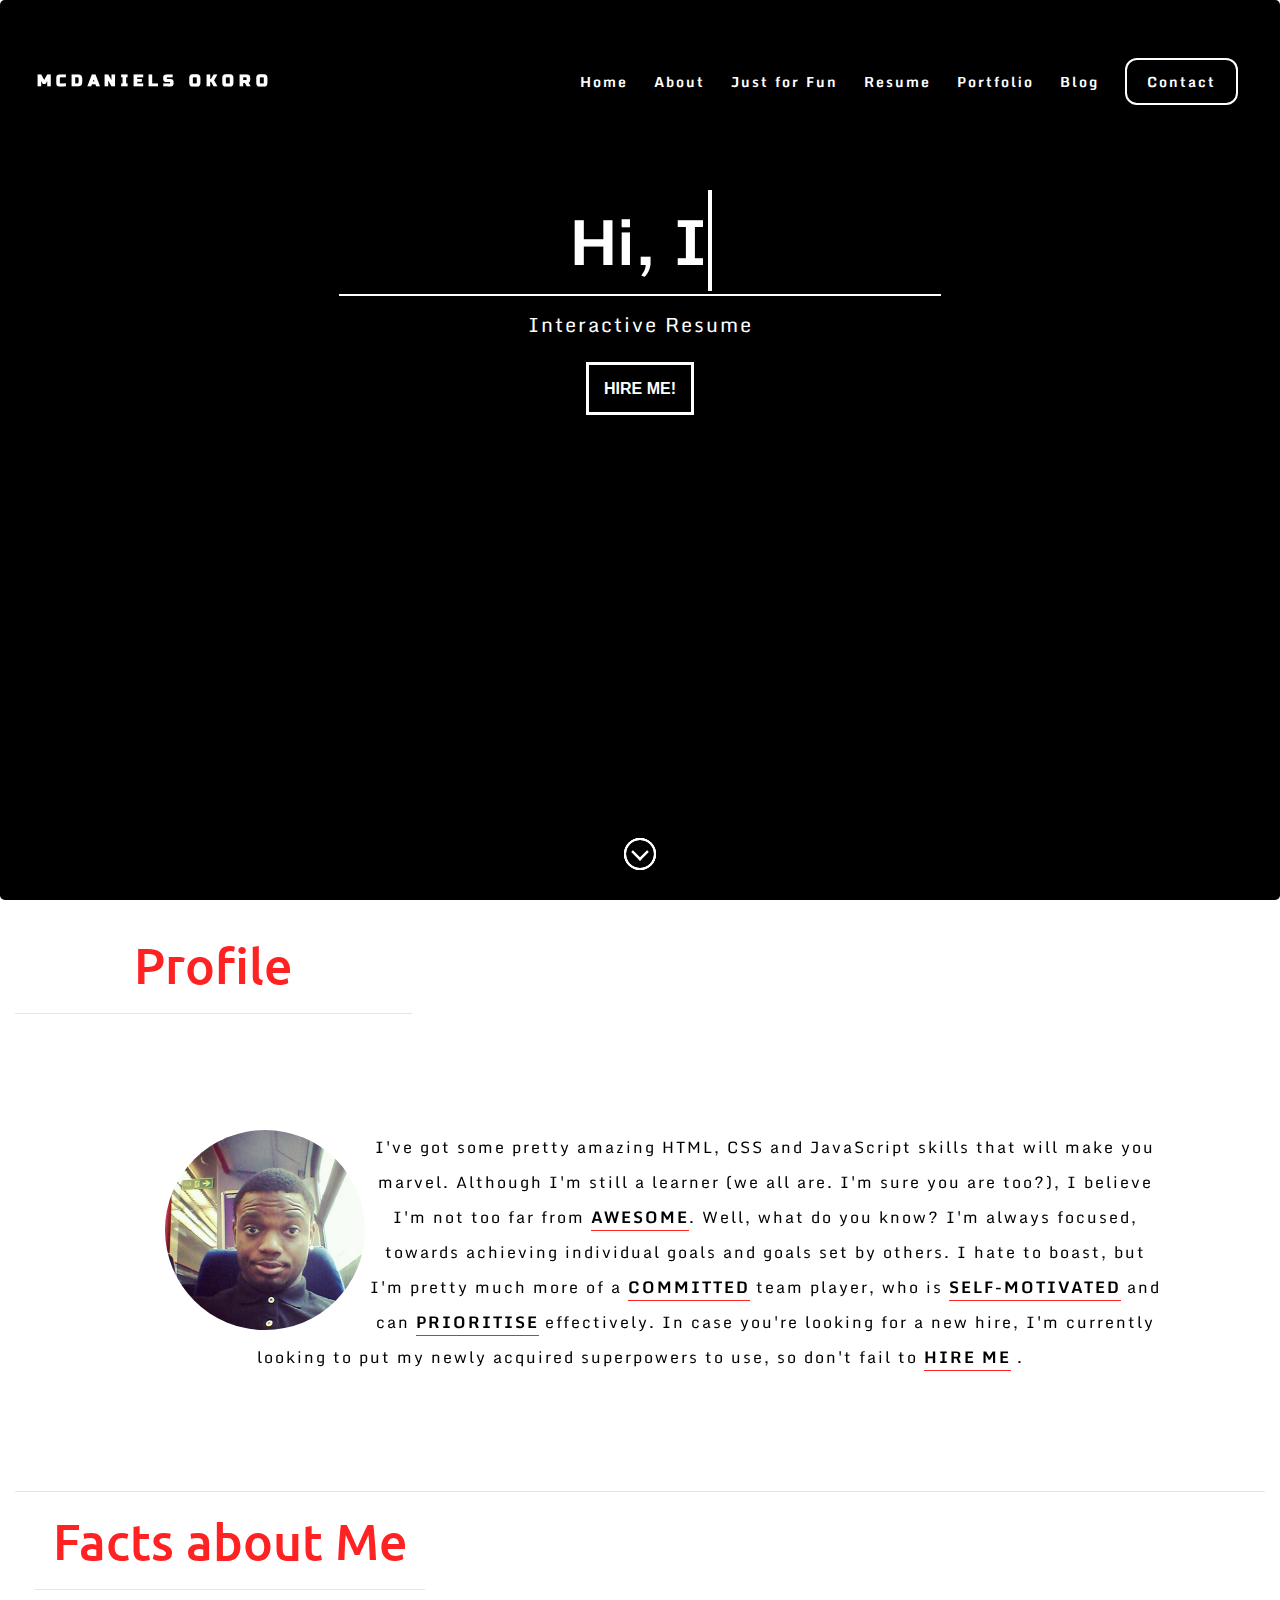
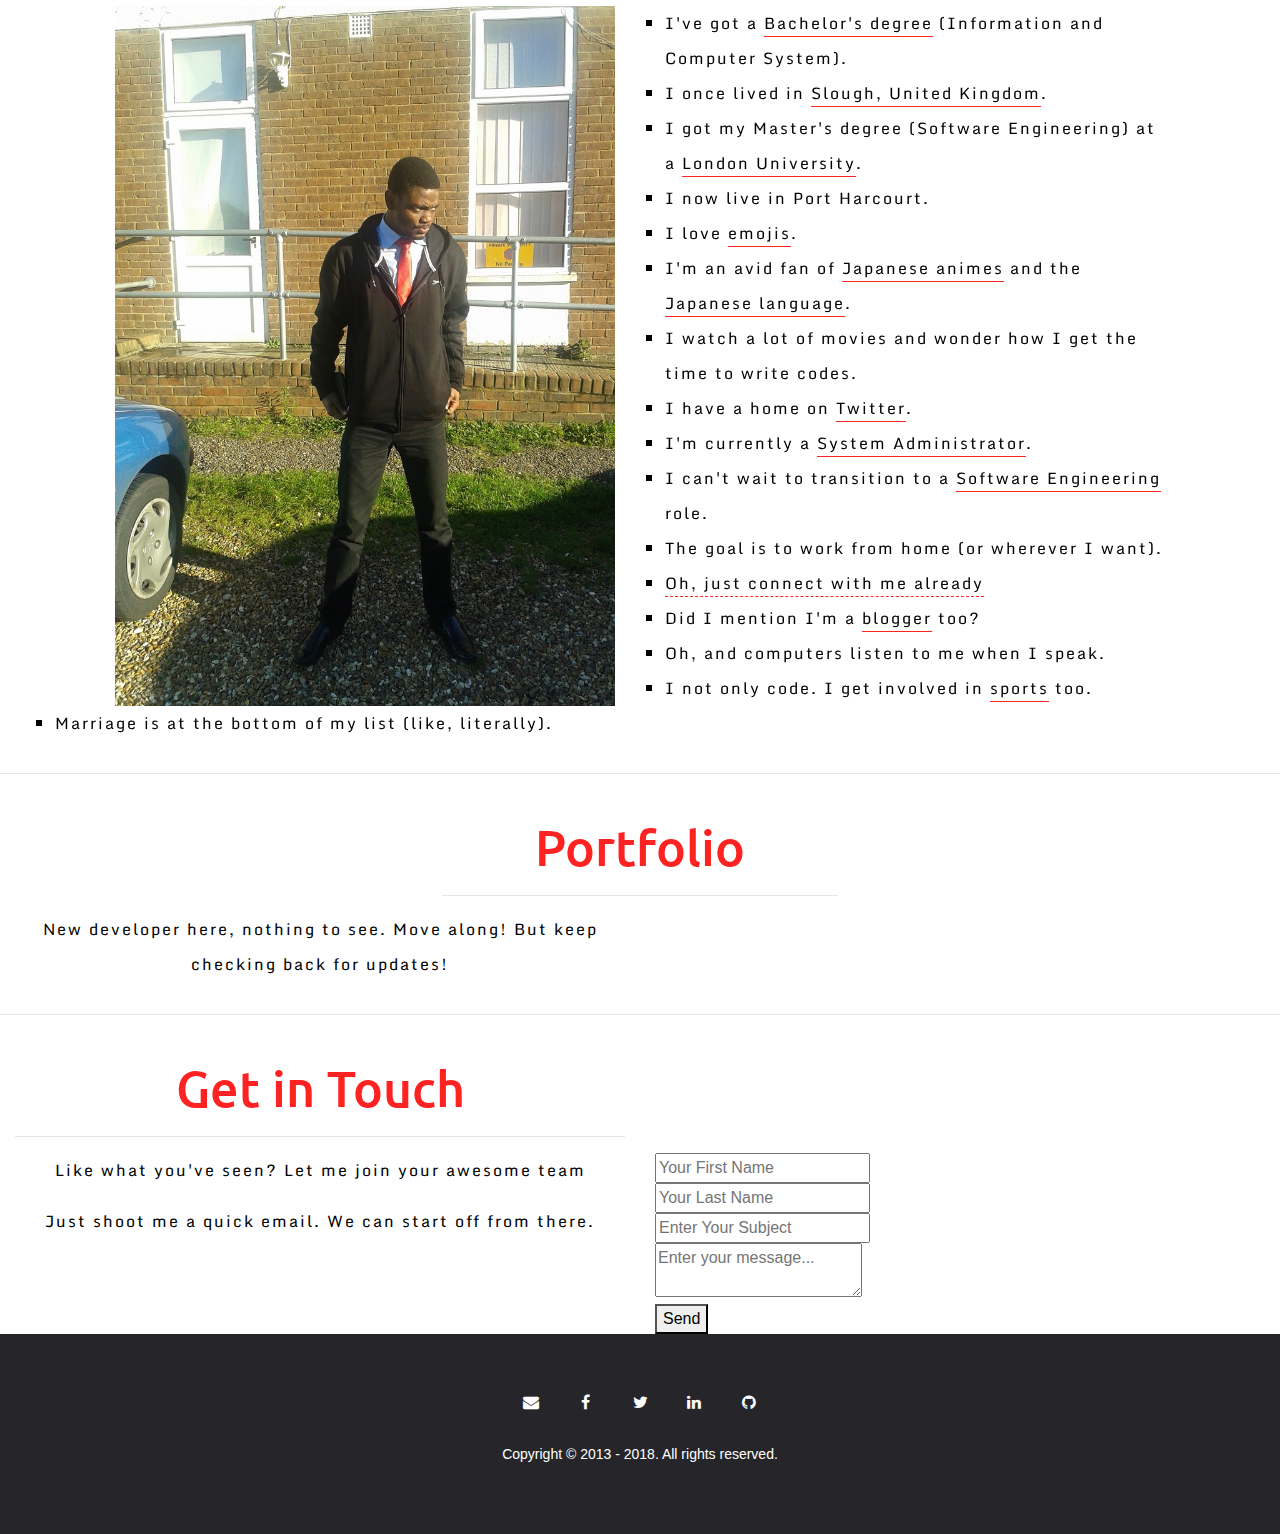
==== index.html @ 25684c41 "Replaced jumbotron images" ====
<!DOCTYPE html>
<html>
<head>
    <meta name="viewport" content="width=device-width, initial-scale=1">
    <title>McDaniels Okoro - Aspiring Fullstack Web Developer</title>
    <link rel ="stylesheet" type="text/css" href="./css/stylesheet.css">
    <link rel="stylesheet" type="text/css" href="./bootstrap/css/bootstrap.css">
    <link rel="stylesheet" type="text/css" href="http://fonts.googleapis.com/css?family=Tangerine">
    <link href="http://fonts.googleapis.com/css?family=Open+Sans:300,600,700" rel="stylesheet" type="text/css">
    <link href="https://fonts.googleapis.com/css?family=Russo+One" rel="stylesheet">
    <link rel="stylesheet" href="https://cdnjs.cloudflare.com/ajax/libs/font-awesome/4.7.0/css/font-awesome.min.css">
    <link href="https://fonts.googleapis.com/css?family=Indie+Flower" rel="stylesheet">
    <!--<link rel=”stylesheet” id=”font-awesome-css” href=”//netdna.bootstrapcdn.com/font-awesome/4.0.3/css/font-awesome.css” type=”text/css”
        media=”screen”>-->
    <link href="https://fonts.googleapis.com/css?family=Monda" rel="stylesheet">
    <link href="https://fonts.googleapis.com/css?family=Ubuntu" rel="stylesheet">
    <script src="./js/app.js"></script>
    <script src="https://ajax.googleapis.com/ajax/libs/jquery/3.2.1/jquery.min.js"></script>
    <link rel="stylesheet" href="http://anijs.github.io/lib/anicollection/anicollection.css">

    <!-- Displays a random image on the jumbotron upon every reload of the page -->
    <script type="text/javascript">
        $(document).ready(function () {
            var images = ['01.jpeg', '02.jpeg', '03.jpeg', '04.jpg', '05.jpg', '06.jpeg', '07.jpeg', '08.jpeg', '09.jpeg', '10.jpeg', '11.jpeg', '12.jpeg', '13.jpeg', '14.jpeg'];

            $('.jumbotron').css({ 'background-image': 'url(images/jumbotron/' + images[Math.floor(Math.random() * images.length)] + ')' });
        });
    </script>

    <script type="text/javascript">
     $(function() { $('.scroll-down').click (function() { $('html, body').animate({scrollTop: $('div.ok').offset().top },
    'slow'); return false; }); });
    </script>

    <script type="text/javascript">
        $(document).ready(function(){
            $(window).scroll(function(){
                if($(this).scrollTop() > 100){
                    $('#scroll').fadeIn();
                }else{
                    $('#scroll').fadeOut();
                }
            });
            $('#scroll').click(function(){
                $("html, body").animate({ scrollTop: 0 }, 600);
                return false;
            });
        });
    </script>    

</head>

<body>
    <div id="main">
        <a name="home"></a>
        <div class="jumbotron">
            <span onclick="openNav()" style="color: #fff; font-size: 36px; cursor: pointer;" class="trigram float-right">&#9776;</span>
            <!--<a href="#"><img src="./images/logo.png" class="logo"></a>-->
            <a href="#" class="span-border" style="text-transform:uppercase; letter-spacing:5px;">McDaniels Okoro</a>
            <ul class="top-nav-bar float-right ul-style">
                <li class="li-style">
                    <a href="#home">Home</a>
                </li>
                <li class="li-style">
                    <a href="#profile">About</a>
                </li>
                <li class="li-style">
                    <a href="#fun">Just for Fun</a>
                </li>
                <li class="li-style">
                    <a href="#resume">Resume</a>
                </li>
                <li class="li-style">
                    <a href="#portfolio">Portfolio</a>
                </li>
                <li class="li-style">
                    <a href="http://mcdanielsokoro.wordpress.com">Blog</a>
                </li>
                <li class="li-style">
                    <a id="contact-border" href="#contactme">Contact</a>
                </li>
            </ul>
       
            <h1 class="jumbo-header">
                <p class="typewrite" data-period="2000" data-type='[ "Hi, I&#39;m McDaniels!", "I&#39;m a Codeaholic.", 
                "A Frontend Dev.", "Aspiring Fullstack Dev.", "Passionate about Tech.", "A keen Andelan.", "When I&#39;m not Developing", 
                "I think about Developing." ]'>
                <span class="wrap"></span>
                </p>
            </h1>
            <hr class="header-rule">
            <p class="p-class" style="letter-spacing: 2px; font-size: 20px">Interactive Resume</p><br />
            <center><a href="#contact" class="explore-button">HIRE ME!</a></center>

            <div>
                <a class="scroll-down" href="#profile" address="true">
            </div>
        </div>
        <a href="javascript:void(0);" id="scroll" title="Scroll to Top" style="display: none;">Top
            <span></span>
        </a>
        <!--<a href="#" class="back-to-top" style="display: inline;">
        
            <i class="fa fa-arrow-circle-up"></i>
        
        </a>-->

        <div id="mySidenav" class="sidenav">
            <a href="javascript:void(0)" class="closebtn" onclick="closeNav()">&times;</a>
            <a href="#home">Home</a>
            <a href="#profile">About</a>
            <a href="#fun">Just for Fun</a>
            <a href="#resume">Resume</a>
            <a href="#blog">Blog</a>
            <a href="#contactme">Contact</a>
        </div>

    <!--<section class="ok">-->
    <div class="container-fluid ok" data-anijs="if: scroll, on: window, do: swing animated, before: scrollReveal">
        <div class="row">
            <div class="col">
                <a name="profile">
                    <h1 class="general-h">Profile</h1>
                </a>
                <hr class="profile-rule" />
            </div>
            <div class="col">

            </div>
            <div class="col">

            </div>
        </div>
        <div class="row">
            <div class="col">
                <p class="body-class" style="padding:100px">
                    <img class="image-circle" src="./images/mcdaniels.jpeg" alt="Personal Photo">I've got some pretty amazing HTML, CSS and JavaScript skills that will make you marvel. Although I'm still a learner
                    (we all are. I'm sure you are too?), I believe I'm not too far from
                    <span class="key-word blogger" title="I'm definitely not bluffing">awesome</span>. Well, what do you know? I'm always focused, towards achieving individual goals and goals set by others.
                    I hate to boast, but I'm pretty much more of a
                    <span class="key-word blogger" title="I scare myself sometimes">committed</span> team player, who is
                    <span class="key-word blogger" title="I was born that way">self-motivated</span> and can
                    <span class="key-word blogger" title="No time for BS">prioritise</span> effectively. In case you're looking for a new hire, I'm currently looking to put my newly acquired
                    superpowers to use, so don't fail to
                    <a href="#contactme" title="Be real quick, cos I won't be on the market for too long ;)">
                        <span class="key-word blogger">hire me</span>
                    </a>.</p><hr class="hr-color" />
            </div>
        </div>
    </div>

    <div class="container-fluid" data-anijs="if: scroll, on: window, do: swing animated, before: scrollReveal">
        <div class="row">
            <div class="col fun-text">
                <a name="fun">
                    <h1 class="general-h">Facts about Me</h1>
                </a>
                <hr class="facts-rule" />
            </div>
            <div class="col">

            </div>

            <div class="col">

            </div>
        </div>

        <div class="row">
            <div class="col">
                <img src="images/for-fun.jpg" class="fun-image" alt="My Personal Photo">
                <!--<h2 class="about-me">Know me some more.</h2>-->
                <ul>
                    <li>I've got a <span class="blogger" title=" Benson Idahosa University, Benin">Bachelor's degree</span> (Information and Computer System).</li>
                    <li>I once lived in <a href="https://www.google.com/maps/place/Slough,+UK/@51.5069993,-0.6451447,12z/data=!4m5!3m4!1s0x487663427e9e92a9:0xb16ca352b90b0206!8m2!3d51.5105384!4d-0.5950406?hl=en" title="Have a peek" class="blogger" target="_blank">Slough, United Kingdom</a>.</li>
                    <li>I got my Master's degree (Software Engineering) at a <span class="blogger" title="University of Westminster">London University</span>.</li>
                    <li>I now live in Port Harcourt.</li>
                    <li>I love <span class="blogger" title="&#128525 &#128521 &#128515 &#128522 &#128527 &#128541 &#128540">emojis</span>.</li>
                    <li>I'm an avid fan of <span class="blogger" title="Bleach and Naruto">Japanese animes</span> and the <span class="blogger" title="Kon-nichiwa">Japanese language</span>.</li>
                    <li>I watch a lot of movies and wonder how I get the time to write codes.</li>
                    <li>I have a home on <a href="http://twitter.com/acodeaholic" class="blogger" target="_blank" title="Follow me">Twitter</a>.</li>
                    <li>I'm currently a <span class="blogger" title="Mehhhh &#128530">System Administrator</span>.</li>
                    <li>I can't wait to transition to a <span class="blogger" title="Yaaay! &#128588">Software Engineering</span> role.</li>
                    <li>The goal is to work from home (or wherever I want).</li>
                    <li><a href="#contactme" style="color: #000; border-bottom:1px dashed #ff2222;">Oh, just connect with me already</a></li>
                    <!--<li>Ideas come naturally to me.</li>
                    <li>But I struggle to implement these ideas.</li>
                    <li>I question myself "WHY" I do that all the time.</li>-->
                    <li>Did I mention I'm a <a href="http://mcdanielsokoro.wordpress.com" class="blogger" target="_blank" title="Psst! Don't expect much">blogger</a> too?</li>
                    <li>Oh, and computers listen to me when I speak.</li>
                    <li>I not only code. I get involved in <span class="blogger" title="Badminton, Tennis, Running, Swimming">sports</span> too.
                    <li>Marriage is at the bottom of my list (like, literally).</li>
                </ul>
            </div>
        </div>
    </div>
    <hr class="hr-color" /><br />

    <div class="container-fluid foo-4">
        <div class="row">
            <div class="col">
            
            </div>
            <div class="col">         
                <a name="portfolio"><h1 class="general-h">Portfolio</h1></a><hr class="portfolio-rule" />
            </div>
            <div class="col">
            
            </div>
        </div>
        <div class="row">
            <div class="col">
                <p class="body-class">New developer here, nothing to see. Move along! But keep checking back for updates!</p>
            </div>
            <div class="col">

            </div>
        </div>
    </div>
    <hr class="hr-color" /><br />

    <div class="container-fluid">
        <div class="row">
            <div class="col">
                <a name="contactme">
                    <h1 class="general-h">Get in Touch</h1><hr class="contact-rule" />
                </a>
            </div>
            <div class="col">
    
            </div>
        </div>

        <div class="row">
            <div class="col">
                <p class="body-class">Like what you've seen? Let me join your awesome team</p>
                <p class="body-class">Just shoot me a quick email. We can start off from there.</p>
            </div>
            <div class="col">
                <form>
                    <input type="text" placeholder="Your First Name" style="color: #000"> <br />
                    <input type="text" placeholder="Your Last Name" style="color: #000"> <br />
                    <input type="text" placeholder="Enter Your Subject" style="color: #000"> <br />
                    <textarea placeholder="Enter your message..." style="color: #000"></textarea> <br />
                    <button style="color: #000">Send</button>
                </form>    
            </div>
        </div>
    </div>

    <div class="container-fluid background-footer">
        <div class="footer-contents">
            <center>
                <a href="mailto:mcdaniels.okoro@gmail.com" class="fa fa-envelope"></a>
                <a href="http://www.facebook.com/mcdaniels.okoro" class="fa fa-facebook"></a>
                <a href="http://www.twitter.com/acodeaholic" class="fa fa-twitter"></a>
                <!--<a href="#" class="fa fa-skype" title="Video chat me on mcdaniels.okoro"></a>-->
                <a href="http://www.linkedin.com/in/mcdanielsokoro" class="fa fa-linkedin" target="_blank"></a>
                <a href="http://www.github.com/jukels" class="fa fa-github" title="Follow me on github"></a><br /><br />

                <p class="copyright">Copyright &copy; 2013 - 2018. All rights reserved. </p>
            </center>
        </div>
    </div>

    <script>
        /*Adds a sidenav with overlay effect*/
        function openNav() {
            document.getElementById("mySidenav").style.width = "250px";
        }

        function closeNav() {
            document.getElementById("mySidenav").style.width = "0";
        }
        /* Set the width of the side navigation to 250px and the left margin of the page content to 250px and add a black background color to body */
        /* Adds a sidenav push with opacity effect
        function openNav() {
            document.getElementById("mySidenav").style.width = "250px";
            document.getElementById("main").style.marginLeft = "250px";
            document.body.style.backgroundColor = "rgba(0,0,0,0.4)";
        }

        /* Set the width of the side navigation to 0 and the left margin of the page content to 0, and the background color of body to white 
        function closeNav() {
            document.getElementById("mySidenav").style.width = "0";
            document.getElementById("main").style.marginLeft = "0";
            document.body.style.backgroundColor = "white";
        }*/
    </script>
    </div>
    <!--<script src="https://unpkg.com/scrollreveal/dist/scrollreveal.min.js"></script>-->
    <!-- AniJS Core File -->
    <script src="bower_components/anijs/dist/anijs-min.js"></script>
    <!-- ScrollReveal Helper -->
    <script src="bower_components/anijs/dist/helpers/scrollreveal/anijs-helper-scrollreveal-min.js"></script>
</body>
</html>
---- css/stylesheet.css ----
.jumbo-header {
    color: #fff;
    text-align: center;
    font-size: 70px;
    font-weight: bold;
    /*font-family: 'Junction', serif;*/
    /*font-family: 'Droid Serif', Georgia, Times, serif;*/
    font-family: 'Monda', sans-serif;
    font-size: 62px;
    margin-top: 20px;
    padding-top: 120px;
}

.general-h {
    color: #ff2222;
    text-align: center;
    font-size: 50px;
    /*font-family: 'Junction', serif;*/
    /*font-family: 'Droid Serif', Georgia, Times, serif;*/
    font-family: 'Ubuntu', sans-serif;
    /*font-size: 62px;*/
    line-height: 65px;
}

/*.div-profile {
    background-color: #f1eded;
}*/

.header-rule {
    width: 600px;
    color: #ffffff;
    border: 1px #ffffff solid;
}

.body-rule {
    width: 600px;
    color: #000000;
    border: 1px #ffffff solid;
}

#contact-border {
    border: 2px #ffffff solid;
    padding-top: 10px;
    padding-bottom: 10px;
    padding-left: 20px;
    padding-right: 20px;
    border-radius: 12px;
    /*background: #4caf57;*/
}

#contact-border:hover {
    color: #000000;
    background: #ffffff;
}

.explore-button {
    font-weight: bold;
    color: #ffffff;
    border: 3px #ffffff solid;
    padding: 15px;
}

.explore-button:hover {
    text-decoration: none !important;
    /*background-color: #5A6070;*/
    background: #ffffff;
    /*opacity: 0.5;*/
    filter: alpha(opacity=0);
    color: #000000;
    font-weight: bold;
    border: 3px solid #ffffff;
    transition:all 0.5s ease-in-out;
}

.image-circle {
    border-radius: 50%;
    width: 200px;
    height: 200px;
    align-content: center;
    float: left;
    margin-left:50px;
}


.logo {
     width: 120px;
     height: 100px;
}

.logo-one {
    font-family: 'Droid Sans', Helvetica, Arial, sans-serif;
    color: #ffffff;
    font-size: 60px;
}

.logo-two {
    font-family: 'Droid Sans', Helvetica, Arial, sans-serif;
    color: #ff2222;
    font-size: 60px;
}

.span-border {
    font-family: 'Russo One', sans-serif;
    /*font-family: 'Monda', sans-serif;*/
    /*border: #ffffff 2px solid;*/
    padding: 5px;
    font-weight: bold;
    position: fixed;
}

.span-border:hover {
    color: #ffffffa1;
    transition:all 0.5s ease-in-out;
}

.span-border a:hover {
    /*background-color: #e43636;*/
    text-decoration: none;
    color: #ffffff;
	font-family: 'Droid Sans', Helvetica, Arial, sans-serif;
}

.span-border a:active {
    color: #ffffff;
    text-decoration: none;
	font-family: 'Droid Sans', Helvetica, Arial, sans-serif;
}

.span-border-footer {
    /*font-family: 'Russo One', sans-serif;*/
    font-family: 'Monda', sans-serif;
    border: #ffffff 2px solid;
    padding: 5px;
    font-size: 60px;
    font-weight: bold;
}

.p-class {
    color: #ffffff;
    text-align: center;
    /*font-family: 'Junction', serif;*/
    /*font-family: 'Droid Sans', Helvetica, Arial, sans-serif;*/
    font-family: 'Monda', sans-serif;
    font-size: 16px;
    line-height: 25px;
}

.typing {
    white-space: nowrap;
    animation: type 4s steps(60, end);
    white-space: nowrap;
    overflow: hidden;
}

.name-span {
  animation: blink 1s infinite;
}

@keyframes type{ 
  from { width: 0; } 
} 

@keyframes type2{
  0%{width: 0;}
  50%{width: 0;}
  100%{ width: 100; } 
}

@keyframes blink{
  to{opacity: .0;}
}

.body-class {
    color:#000000;
    text-align: center;
    /*font-family: 'Junction', serif;*/
    /*font-family: 'Droid Sans', Helvetica, Arial, sans-serif;*/
    /*font-family: 'Open Sans', serif;*/
    /*font-family: 'Indie Flower', serif;*/
    font-family: 'Monda', sans-serif;
    font-size: 16px;
    line-height: 35px;
    letter-spacing: 2px;
}

.ul-style {
    list-style-type: none;
    margin: 0;
    padding: 0;
}

.top-nav-bar a:link {
    color: #ffffff;
    text-decoration: none;
    /*font-family: 'Droid Sans', Helvetica, Arial, sans-serif;*/
    font-family: 'Monda', sans-serif;
}

/*a:visited {
    color: #ff1616;
}

.span-firstName {
    color: #ffffff;
    font-size: 20px;
}

.span-lastName {
    color: #ff2222;
    font-size: 20px;
}*/

.top-nav-bar a:hover {
    /*background-color: #e43636;*/
    text-decoration: none;
    border-bottom: 2px solid #f77676;
    /*color: #f77676;*/
    /*font-family: 'Droid Sans', Helvetica, Arial, sans-serif;*/
    font-family: 'Monda', sans-serif;
    -webkit-transition: all 1s ease-in-out;
    -moz-transition: all 1s ease-in-out;
    -o-transition: all 1s ease-in-out;
    transition: all 1s ease-in-out;    
}

.top-nav-bar a:active {
    color: #ff2222;
    text-decoration: none;
    /*font-family: 'Droid Sans', Helvetica, Arial, sans-serif;*/
    font-family: 'Monda', sans-serif;
}


.li-style {
    display: inline;
    margin-left: 10px;
    margin-right: 10px;
    font-size: 14px;
    font-weight: bold;
}

.li-style a {
    color: #ffffff;
}

.li-style a:hover {
    color: #ffffffa1;
    transition:all 0.5s ease-in-out;
}

li {
    color: #000;
    list-style-type: square;
    /*font-family: 'Open Sans', serif;*/
    /*font-family: 'Indie Flower', serif;*/
    font-family: 'Monda', sans-serif;
    letter-spacing: 2px;
    line-height: 35px;
    font-size: 16px;
    margin-right: 100px;
}

.fun-text {
    color: #000;
    margin-left: 20px;
    list-style-type: square;
}

.contact-p {
    color: #000;
    /*font-family: 'Indie Flower', serif;*/
    font-family: 'Monda', sans-serif;
    font-size: 20px;
}

 /* Style all font awesome icons */
.fa {
    padding: 10px;
    font-size: 30px;
    width: 50px;
    text-align: center;
    text-decoration: none;
    border-radius: 50px;
}/*

/* Add a hover effect if you want */
.fa:hover {
    opacity: 0.7;
    color: #ff2222a2;
    
    transition:all 0.5s ease-in-out;
}/*

/* Set a specific color for each brand */

/* Facebook *//*
.fa-facebook {
    background: #3B5998;
    color: white;
}

/* Twitter *//*
.fa-twitter {
    background: #55ACEE;
    color: white;
} 

.fa-skype {
    background: #55ACEE;
    color: white;
}

.fa-linkedin {
    background: #55ACEE;
    color: white;
}

.fa-github {
    background: #000;
    color: #fff;
}*/

* { color:#fff; text-decoration: none;}

footer p {
    color: #000000;
}

.footer-contents {
    padding-top: 50px;
}

/*
.background-profile {
    background: #5a60705e;
}

.background-portfolio {
    background: #5a60700c;
}

.background-resume {
    background: #5a607036;
}

.background-contact {
    background: #5a607046;
}
*/
.background-footer {
    background: #26262a;
    /*background-image: url('https://images.pexels.com/photos/442600/pexels-photo-442600.jpeg?w=1260&h=750&auto=compress&cs=tinysrgb');
    background-size: 100% 100%;*/
    min-height: 200px;
    min-width: 100%;
}

/*Sidenav behaviour*/
 /* The side navigation menu */
.sidenav {
    height: 100%; /* 100% Full-height */
    width: 0; /* 0 width - change this with JavaScript */
    position: fixed; /* Stay in place */
    z-index: 1; /* Stay on top */
    top: 0; /* Stay at the top */
    left: 0;
    background-color: #111; /* Black*/
    overflow-x: hidden; /* Disable horizontal scroll */
    padding-top: 60px; /* Place content 60px from the top */
    transition: 0.5s; /* 0.5 second transition effect to slide in the sidenav */
}

/* The navigation menu links */
.sidenav a {
    padding: 8px 8px 8px 32px;
    text-decoration: none;
    font-size: 25px;
    color: #818181;
    display: block;
    transition: 0.3s;
    text-align: center;
}

/* When you mouse over the navigation links, change their color */
.sidenav a:hover {
    color: #f1f1f1;
    text-decoration: none;
}

/* Position and style the close button (top right corner) */
.sidenav .closebtn {
    position: absolute;
    top: 0;
    right: 25px;
    font-size: 36px;
    margin-left: 50px;
}

/* Style page content - use this if you want to push the page content to the right when you open the side navigation */
#main {
    transition: margin-left .5s;
    /*padding: 20px;*/
}

.trigram {
    display: none;
}

/* On smaller screens, where height is less than 450px, change the style of the sidenav (less padding and a smaller font size) */
@media screen and (max-height: 450px) {
    .sidenav {padding-top: 15px;}
    .sidenav a {font-size: 18px;}
}

@media (max-width: 760px) {
    .trigram {
        display: block;
    }

    .top-nav-bar {
        display: none;
    }
}

@media (max-width: 533px) {
    .trigram {
        display: block;
    }

    .top-nav-bar {
        display: none;
    }
}

@media (max-width: 320px) {
    .trigram {
        display: block;
    }

    .top-nav-bar {
        display: none;
    }

    .explore-button {
        font-size: 20px;
    }
}

/*Bouncing down arrow on jumbotron*/
.scroll-down {
  opacity: 1;
  -webkit-transition: all .5s ease-in 2s;
  transition: all .5s ease-in 3s;
}

.scroll-down {
  position: absolute;
  bottom: 30px;
  left: 50%;
  margin-left: -16px;
  display: block;
  width: 32px;
  height: 32px;
  border: 2px solid #FFF;
  background-size: 14px auto;
  border-radius: 50%;
  z-index: 2;
  -webkit-animation: bounce 2s infinite 2s;
  animation: bounce 2s infinite 2s;
  -webkit-transition: all .2s ease-in;
  transition: all .2s ease-in;
}

.scroll-down:before {
    position: absolute;
    top: calc(50% - 8px);
    left: calc(50% - 6px);
    transform: rotate(-45deg);
    display: block;
    width: 12px;
    height: 12px;
    content: "";
    border: 2px solid white;
    border-width: 0px 0 2px 2px;
}

@keyframes bounce {
  0%,
  100%,
  20%,
  50%,
  80% {
    -webkit-transform: translateY(0);
    -ms-transform: translateY(0);
    transform: translateY(0);
  }
  40% {
    -webkit-transform: translateY(-10px);
    -ms-transform: translateY(-10px);
    transform: translateY(-10px);
  }
  60% {
    -webkit-transform: translateY(-5px);
    -ms-transform: translateY(-5px);
    transform: translateY(-5px);
  }
}

/*Not quite sure what this does, but it sure messes up my hr ;) 
*,
:after,
:before {
  box-sizing: border-box;
  margin: 0;
  padding: 0;
}
*/

section {
  height: 100vh;
  width: 100%;
  display: table;
}

.footer-paragraph {
    color: #fff;
    font-size: 24px;
}

.footer-paragraph a:hover {
    color: #ff2222;
    text-decoration: none;
}
/*
.back-to-top {
    background: none;
    margin: 0;
    position: fixed;
    bottom: 0;
    right: 0;
    width: 70px;
    height: 70px;
    z-index: 100;
    display: none;
    text-decoration: none;
    color: #ffffff;
    background-color: #ff9000;
}
 
.back-to-top i {
  font-size: 60px;
}*/

#scroll {
    position:fixed;
    right:10px;
    bottom:10px;
    cursor:pointer;
    width:50px;
    height:50px;
    background-color:#000;
    border-color: #fff;
    text-indent:-9999px;
    display:none;
    -webkit-border-radius:5px;
    -moz-border-radius:5px;
    border-radius:50%;
}
#scroll span {
    position:absolute;
    top:50%;
    left:50%;
    margin-left:-8px;
    margin-top:-12px;
    height:0;
    width:0;
    border:8px solid transparent;
    border-bottom-color:#ffffff
}
#scroll:hover {
    background-color:#3498db;
    opacity:1;
    filter:"alpha(opacity=100)";
    -ms-filter:"alpha(opacity=100)";
}

.hire {
    color: #000;
    border-bottom: 1px dotted #ff2222;
}

.hire:hover {
    color: #fff;
    border-bottom: none;
    background: #000;
    padding-left: 5px;
    padding-right: 5px;
}

.key-word {
    text-transform: uppercase;
    color: #ff2222;
    font-weight: bold;
    border-bottom: 1px dotted #ff2222;
}

.copyright {
    font-size: 14px;
}

.fun-image {
    width: 500px;
    height: 700px;
    image-orientation: from-image;
    float: left;
    margin-right: 50px;
    margin-left:100px;
}

.blogger {
    color:#000; 
    border-bottom: 1px solid #ff2222;
    background-size: 200% 200%;
    background-image: linear-gradient(to top, #ff2222 50%, transparent 50%);
    -webkit-transition: background-position 300ms, color 300ms ease, border-color 300ms ease;
    -moz-transition: background-position 300ms, color 300ms ease, border-color 300ms ease;
    -ms-transition: background-position 300ms, color 300ms ease, border-color 300ms ease;
    -o-transition: background-position 300ms, color 300ms ease, border-color 300ms ease;
    transition: background-position 300ms, color 300ms ease, border-color 300ms ease;
}

.blogger:hover {
    /*background: #ff2222;*/
    color: #fff;
    background-image: linear-gradient(to top, #ff2222 51%, transparent 50%);
    background-position: 0 100%;
    -webkit-transition: background-position 300ms, color 300ms ease, border-color 300ms ease;
    -moz-transition: background-position 300ms, color 300ms ease, border-color 300ms ease;
    -ms-transition: background-position 300ms, color 300ms ease, border-color 300ms ease;
    -o-transition: background-position 300ms, color 300ms ease, border-color 300ms ease;
    transition: background-position 300ms, color 300ms ease, border-color 300ms ease;
}

.about-me {
    /*font-family: 'Droid Serif', Georgia, Times, serif;*/
    font-family: 'Monda', sans-serif;
    padding-left: 10px;
}



/*Contact form styling*/
@import url(https://fonts.googleapis.com/css?family=Open+Sans:400italic,400,300,600);
/*
* {
	margin:0;
	padding:0;
	box-sizing:border-box;
	-webkit-box-sizing:border-box;
	-moz-box-sizing:border-box;
	-webkit-font-smoothing:antialiased;
	-moz-font-smoothing:antialiased;
	-o-font-smoothing:antialiased;
	font-smoothing:antialiased;
	text-rendering:optimizeLegibility;
}*/

/*
body {
	font-family:"Open Sans", Helvetica, Arial, sans-serif;
	font-weight:300;
	font-size: 12px;
	line-height:30px;
	color:#777;
	background:#0CF;
}*/
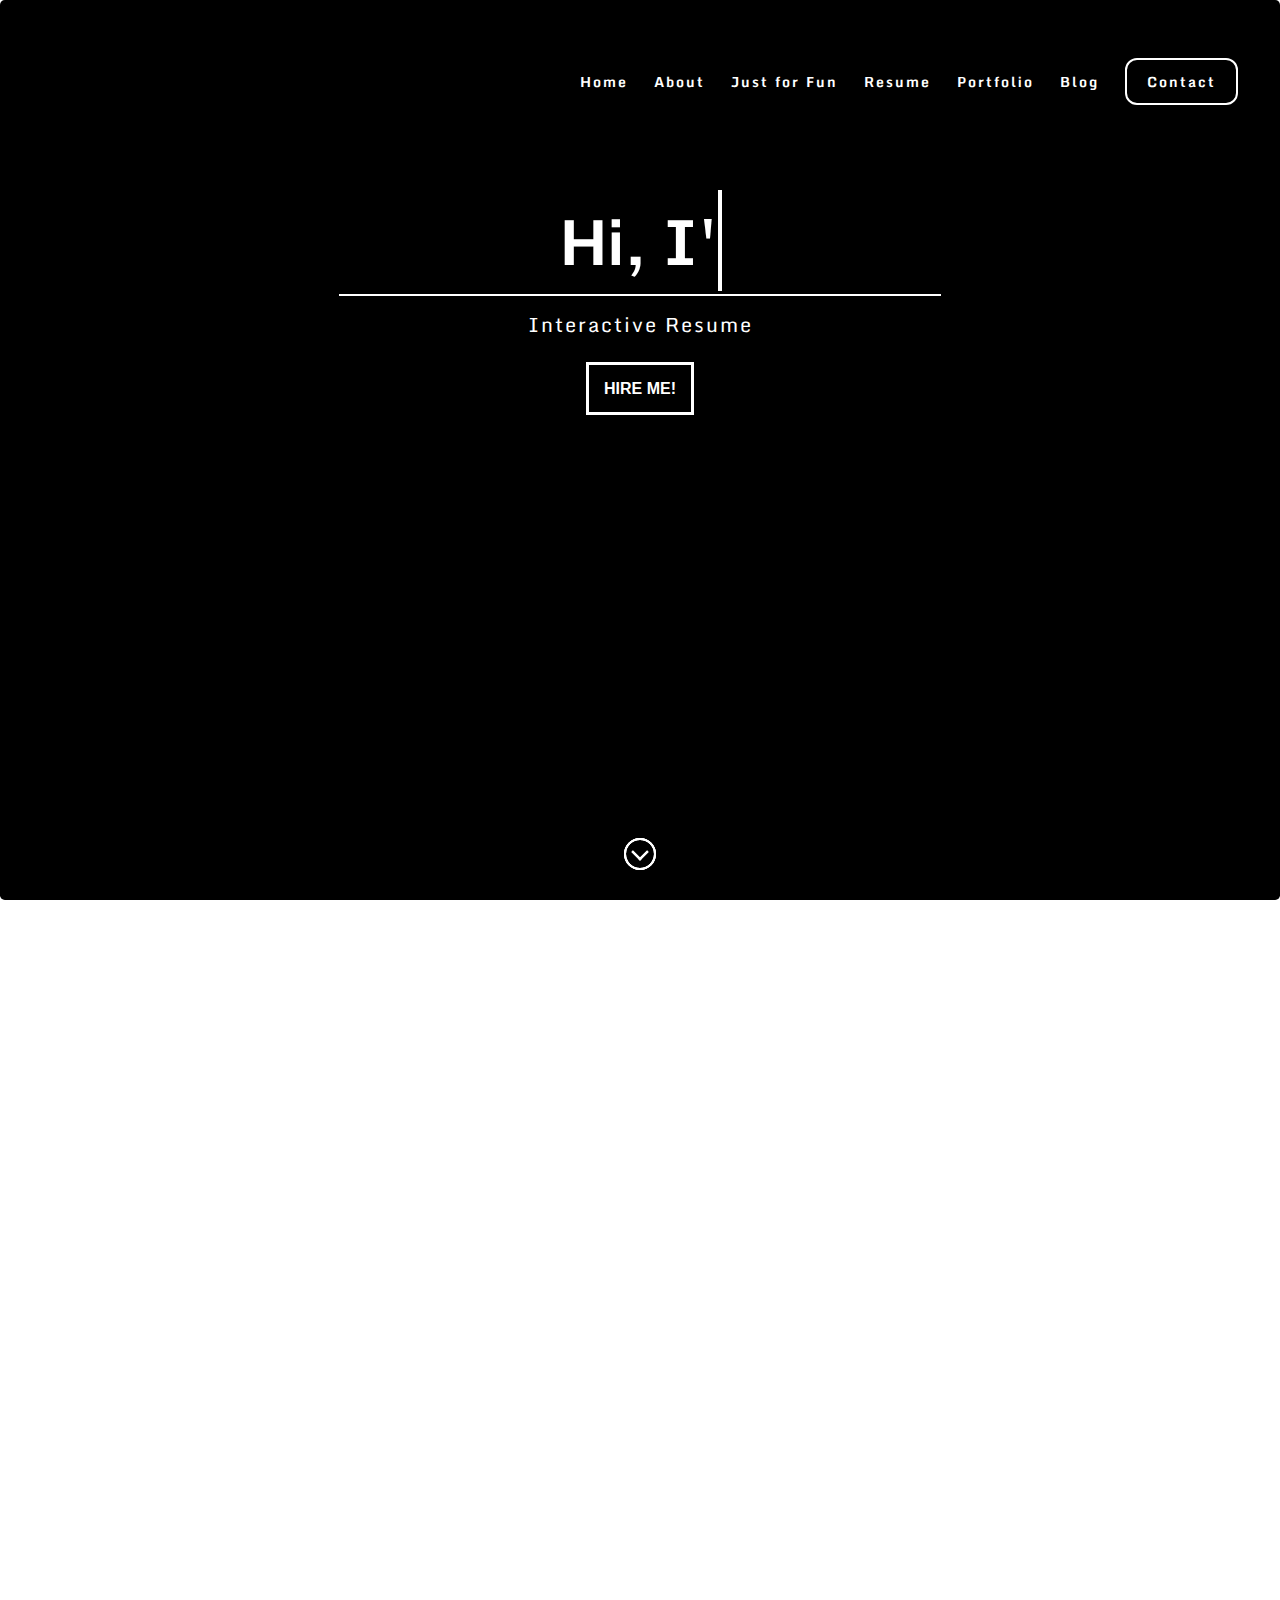
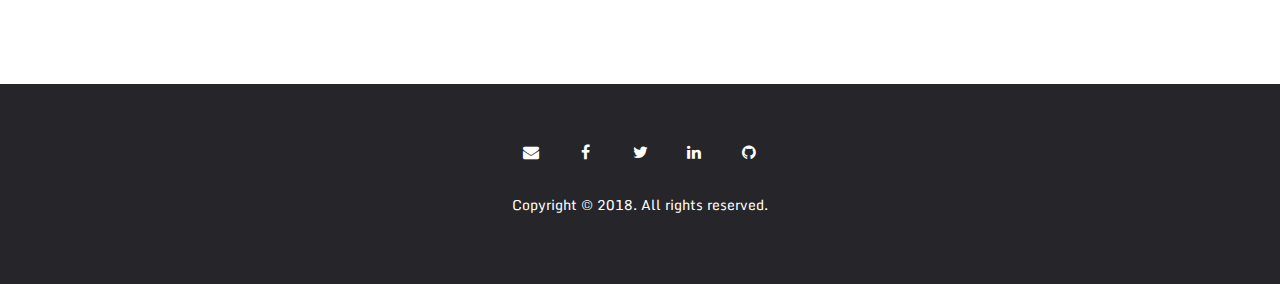
==== commit 39200931: "Customised Contact Form" ====
--- a/index.html
+++ b/index.html
@@ -1,27 +1,32 @@
 <!DOCTYPE html>
 <html>
 <head>
-    <meta name="viewport" content="width=device-width, initial-scale=1">
+    <meta name="viewport" content="width=device-width, initial-scale=1.0">
     <title>McDaniels Okoro - Aspiring Fullstack Web Developer</title>
     <link rel ="stylesheet" type="text/css" href="./css/stylesheet.css">
     <link rel="stylesheet" type="text/css" href="./bootstrap/css/bootstrap.css">
-    <link rel="stylesheet" type="text/css" href="http://fonts.googleapis.com/css?family=Tangerine">
-    <link href="http://fonts.googleapis.com/css?family=Open+Sans:300,600,700" rel="stylesheet" type="text/css">
+    <!-- <link rel="stylesheet" type="text/css" href="http://fonts.googleapis.com/css?family=Tangerine"> -->
+    <!-- <link href="http://fonts.googleapis.com/css?family=Open+Sans:300,600,700" rel="stylesheet" type="text/css"> -->
     <link href="https://fonts.googleapis.com/css?family=Russo+One" rel="stylesheet">
     <link rel="stylesheet" href="https://cdnjs.cloudflare.com/ajax/libs/font-awesome/4.7.0/css/font-awesome.min.css">
-    <link href="https://fonts.googleapis.com/css?family=Indie+Flower" rel="stylesheet">
+    <!-- <link href="https://fonts.googleapis.com/css?family=Indie+Flower" rel="stylesheet"> -->
     <!--<link rel=”stylesheet” id=”font-awesome-css” href=”//netdna.bootstrapcdn.com/font-awesome/4.0.3/css/font-awesome.css” type=”text/css”
         media=”screen”>-->
     <link href="https://fonts.googleapis.com/css?family=Monda" rel="stylesheet">
     <link href="https://fonts.googleapis.com/css?family=Ubuntu" rel="stylesheet">
+    <link rel="stylesheet" href="css/animate.css">
     <script src="./js/app.js"></script>
     <script src="https://ajax.googleapis.com/ajax/libs/jquery/3.2.1/jquery.min.js"></script>
-    <link rel="stylesheet" href="http://anijs.github.io/lib/anicollection/anicollection.css">
+    <!--<link rel="stylesheet" href="http://anijs.github.io/lib/anicollection/anicollection.css">-->
+    <script src="js/wow.min.js"></script>
+    <script>
+        new WOW().init();
+    </script>
 
     <!-- Displays a random image on the jumbotron upon every reload of the page -->
     <script type="text/javascript">
         $(document).ready(function () {
-            var images = ['01.jpeg', '02.jpeg', '03.jpeg', '04.jpg', '05.jpg', '06.jpeg', '07.jpeg', '08.jpeg', '09.jpeg', '10.jpeg', '11.jpeg', '12.jpeg', '13.jpeg', '14.jpeg'];
+            var images = ['01.jpeg', '02.jpeg', '03.jpeg', '04.jpg', '05.jpeg', '06.jpeg', '07.jpeg', '08.jpg', '09.jpeg', '10.jpeg', '11.jpeg', '12.jpeg', '13.jpeg', '14.jpg', '15.jpeg'];
 
             $('.jumbotron').css({ 'background-image': 'url(images/jumbotron/' + images[Math.floor(Math.random() * images.length)] + ')' });
         });
@@ -55,8 +60,8 @@
         <a name="home"></a>
         <div class="jumbotron">
             <span onclick="openNav()" style="color: #fff; font-size: 36px; cursor: pointer;" class="trigram float-right">&#9776;</span>
-            <!--<a href="#"><img src="./images/logo.png" class="logo"></a>-->
-            <a href="#" class="span-border" style="text-transform:uppercase; letter-spacing:5px;">McDaniels Okoro</a>
+            <!--<a href="#"><img src="./images/logo.png" class="logo"></a>
+            <a href="#" class="span-border" style="text-transform:uppercase; letter-spacing:5px;">McDaniels Okoro</a>-->
             <ul class="top-nav-bar float-right ul-style">
                 <li class="li-style">
                     <a href="#home">Home</a>
@@ -90,7 +95,7 @@
             </h1>
             <hr class="header-rule">
             <p class="p-class" style="letter-spacing: 2px; font-size: 20px">Interactive Resume</p><br />
-            <center><a href="#contact" class="explore-button">HIRE ME!</a></center>
+            <center><a href="#contactme" class="explore-button">HIRE ME!</a></center>
 
             <div>
                 <a class="scroll-down" href="#profile" address="true">
@@ -116,7 +121,7 @@
         </div>
 
     <!--<section class="ok">-->
-    <div class="container-fluid ok" data-anijs="if: scroll, on: window, do: swing animated, before: scrollReveal">
+    <div class="container-fluid ok wow slideInRight" data-wow-duration="1s" data-wow-delay="0.3s">
         <div class="row">
             <div class="col">
                 <a name="profile">
@@ -149,7 +154,7 @@
         </div>
     </div>
 
-    <div class="container-fluid" data-anijs="if: scroll, on: window, do: swing animated, before: scrollReveal">
+    <div class="container-fluid wow slideInRight" data-wow-duration="1s" data-wow-delay="0.3s">
         <div class="row">
             <div class="col fun-text">
                 <a name="fun">
@@ -178,7 +183,7 @@
                     <li>I love <span class="blogger" title="&#128525 &#128521 &#128515 &#128522 &#128527 &#128541 &#128540">emojis</span>.</li>
                     <li>I'm an avid fan of <span class="blogger" title="Bleach and Naruto">Japanese animes</span> and the <span class="blogger" title="Kon-nichiwa">Japanese language</span>.</li>
                     <li>I watch a lot of movies and wonder how I get the time to write codes.</li>
-                    <li>I have a home on <a href="http://twitter.com/acodeaholic" class="blogger" target="_blank" title="Follow me">Twitter</a>.</li>
+                    <li>I have a home on <a href="http://twitter.com/acodeaholic" class="blogger" target="_blank" title="Come visit me">Twitter</a>.</li>
                     <li>I'm currently a <span class="blogger" title="Mehhhh &#128530">System Administrator</span>.</li>
                     <li>I can't wait to transition to a <span class="blogger" title="Yaaay! &#128588">Software Engineering</span> role.</li>
                     <li>The goal is to work from home (or wherever I want).</li>
@@ -196,54 +201,104 @@
     </div>
     <hr class="hr-color" /><br />
 
-    <div class="container-fluid foo-4">
-        <div class="row">
-            <div class="col">
+    <div class="container-fluid wow slideInRight" data-wow-duration="1s" data-wow-delay="0.3s">
+        <div class="row">
+            <div class="col-md-2">
             
             </div>
-            <div class="col">         
+            <div class="col-md-8">         
                 <a name="portfolio"><h1 class="general-h">Portfolio</h1></a><hr class="portfolio-rule" />
             </div>
-            <div class="col">
+            <div class="col-md-2">
             
             </div>
         </div>
         <div class="row">
-            <div class="col">
+            <div class="col-md-2">
+
+            </div>
+            <div class="col-md-8">
                 <p class="body-class">New developer here, nothing to see. Move along! But keep checking back for updates!</p>
             </div>
-            <div class="col">
+            <div class="col-md-2">
 
             </div>
         </div>
     </div>
     <hr class="hr-color" /><br />
 
-    <div class="container-fluid">
-        <div class="row">
-            <div class="col">
+    <div class="container-fluid wow slideInRight" data-wow-duration="1s" data-wow-delay="0.3s">
+        <div class="row">
+            <div class="col-md-2">
+
+            </div>
+            <div class="col-md-8">
                 <a name="contactme">
-                    <h1 class="general-h">Get in Touch</h1><hr class="contact-rule" />
+                    <h1 class="general-h">Get in Touch</h1>
+                    <hr class="contact-rule" />
                 </a>
             </div>
-            <div class="col">
-    
-            </div>
-        </div>
-
-        <div class="row">
-            <div class="col">
-                <p class="body-class">Like what you've seen? Let me join your awesome team</p>
+
+            <div class="col-md-2">
+                
+            </div>
+        </div>
+
+        <div class="row">
+            <div class="col-md-4">
+
+            </div>
+            <div class="col-md-4">
+                <p class="body-class">Like what you've seen?</p>
                 <p class="body-class">Just shoot me a quick email. We can start off from there.</p>
             </div>
-            <div class="col">
-                <form>
-                    <input type="text" placeholder="Your First Name" style="color: #000"> <br />
-                    <input type="text" placeholder="Your Last Name" style="color: #000"> <br />
-                    <input type="text" placeholder="Enter Your Subject" style="color: #000"> <br />
-                    <textarea placeholder="Enter your message..." style="color: #000"></textarea> <br />
-                    <button style="color: #000">Send</button>
-                </form>    
+
+            <div class="col-md-4">
+
+            </div>
+        </div>
+
+        <div class="row">
+            <div class="col-md-4">
+
+            </div>
+
+            <div class="col-md-4">
+                <form id="contact-form" method="POST" action="contact.php" role="form">
+                    <div class="form-row">
+                        <div class="col">
+                            <label for="name" style="color:#000; font-family:'Monda', sans-serif">Name *</label>
+                            <input type="text" class="form-control form-contol-sm" name="name" id="name" placeholder="Name">
+                        </div>
+                    </div> <br />
+                    <div class="form-row">
+                        <div class="col">
+                            <label for="email" style="color:#000; font-family:'Monda', sans-serif">Email *</label>
+                            <input type="email" class="form-control" name="email" id="email" placeholder="Email">
+                        </div>
+                    </div> <br />
+                    <div class="form-row">
+                        <div class="col">
+                            <label for="message" style="color:#000; font-family:'Monda', sans-serif">Message *</label>
+                            <textarea class="form-control" name="message" id="message" rows="5" placeholder="Enter message"></textarea>
+                        </div>
+                    </div><br />
+                    <div class="form-row">
+                        <div class="col">
+                            <button type="submit" name="submit" class="btn mb-2 btn-color" style="text-transform:uppercase; font-family:'Ubuntu', san-serif;">Send Message</button>
+                        </div>
+                    </div>
+                    <div class="form-row">
+                        <div class="col">
+                            <p style="color:#000; font-family:'Monda', sans-serif">*All fields are required.</p>
+                        </div>
+                    </div>
+
+                </form>
+            </div>
+
+            <div class="col-md-2">
+
             </div>
         </div>
     </div>
@@ -258,7 +313,7 @@
                 <a href="http://www.linkedin.com/in/mcdanielsokoro" class="fa fa-linkedin" target="_blank"></a>
                 <a href="http://www.github.com/jukels" class="fa fa-github" title="Follow me on github"></a><br /><br />
 
-                <p class="copyright">Copyright &copy; 2013 - 2018. All rights reserved. </p>
+                <p class="copyright footer-paragraph">Copyright &copy; 2018. All rights reserved. </p>
             </center>
         </div>
     </div>
--- a/css/stylesheet.css
+++ b/css/stylesheet.css
@@ -14,7 +14,7 @@
 .general-h {
     color: #ff2222;
     text-align: center;
-    font-size: 50px;
+    font-size: 4vw;
     /*font-family: 'Junction', serif;*/
     /*font-family: 'Droid Serif', Georgia, Times, serif;*/
     font-family: 'Ubuntu', sans-serif;
@@ -322,9 +322,11 @@
 
 * { color:#fff; text-decoration: none;}
 
+/*
 footer p {
     color: #000000;
-}
+    font-family: 'Monda', sans-serif;
+}*/
 
 .footer-contents {
     padding-top: 50px;
@@ -420,6 +422,10 @@
     .top-nav-bar {
         display: none;
     }
+    
+    .fun-image {
+        margin: 0px;
+    }    
 }
 
 @media (max-width: 533px) {
@@ -430,6 +436,10 @@
     .top-nav-bar {
         display: none;
     }
+
+    .fun-image {
+        margin: 0px;
+    }    
 }
 
 @media (max-width: 320px) {
@@ -443,6 +453,14 @@
 
     .explore-button {
         font-size: 20px;
+    }
+
+    .jumbotron, .p-class, .explore-button, .header-rule, .jumbo-header, .scroll-down {
+        width: 100%;
+    }
+
+    .fun-image {
+        margin: 0px;
     }
 }
 
@@ -524,7 +542,8 @@
 
 .footer-paragraph {
     color: #fff;
-    font-size: 24px;
+    font-size: 16px;
+    font-family: 'Monda', sans-serif;
 }
 
 .footer-paragraph a:hover {
@@ -609,12 +628,12 @@
 }
 
 .fun-image {
-    width: 500px;
-    height: 700px;
+    width: 40%;
+    height: auto;
     image-orientation: from-image;
     float: left;
     margin-right: 50px;
-    margin-left:100px;
+    margin-left:50px;
 }
 
 .blogger {
@@ -675,3 +694,15 @@
 	background:#0CF;
 }*/
 
+.hr-color {
+    border-bottom: #ff2222a2;
+}
+
+.btn-color {
+    background: #ff2222a2;
+}
+
+.btn-color:hover {
+    background: #ff2222e8;
+    transition: all 0.5s ease-in-out;
+}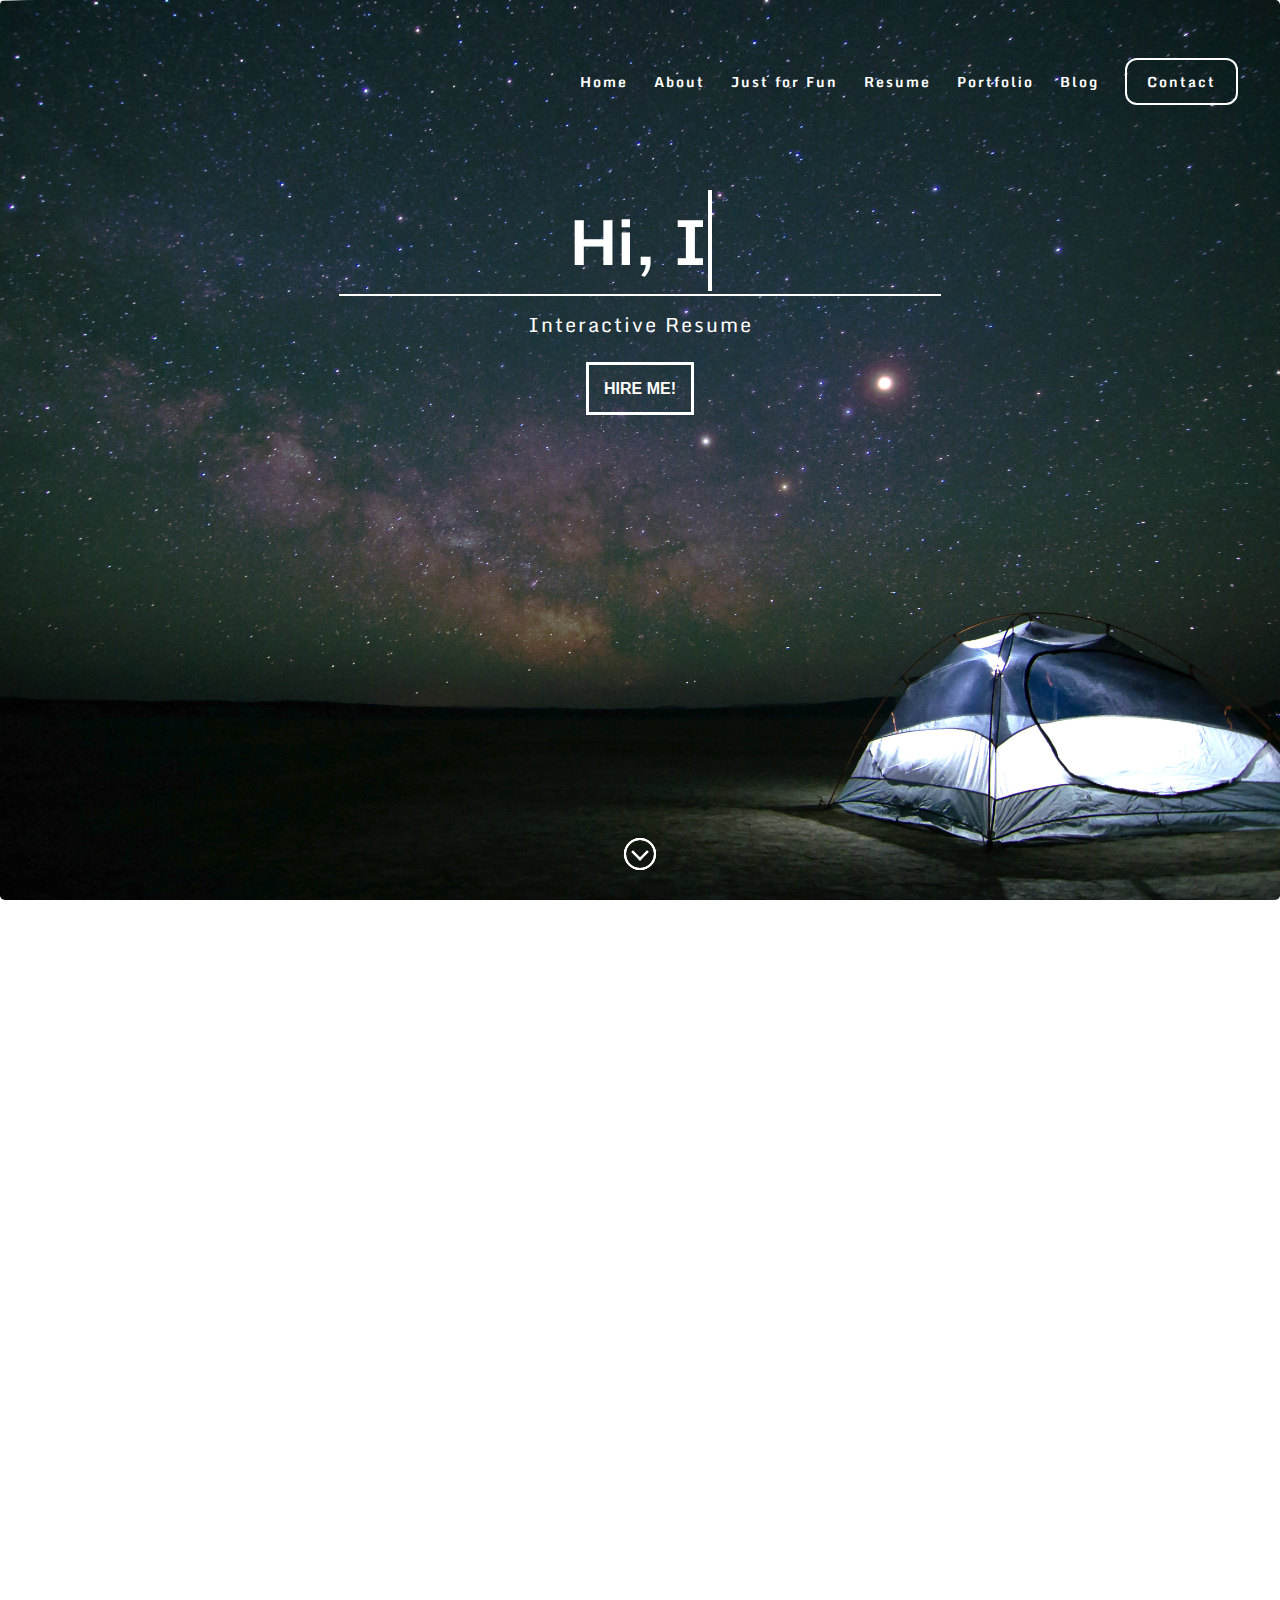
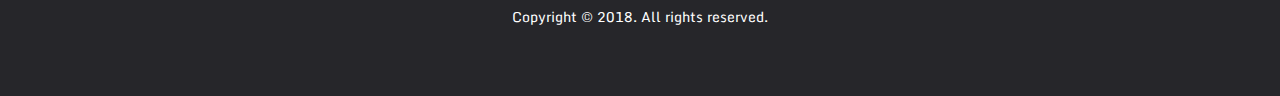
==== commit fc07fc5a: "Changed Jumbotron Background Color" ====
--- a/index.html
+++ b/index.html
@@ -15,6 +15,7 @@
     <link href="https://fonts.googleapis.com/css?family=Monda" rel="stylesheet">
     <link href="https://fonts.googleapis.com/css?family=Ubuntu" rel="stylesheet">
     <link rel="stylesheet" href="css/animate.css">
+    <link rel="icon" href="logo.png">
     <script src="./js/app.js"></script>
     <script src="https://ajax.googleapis.com/ajax/libs/jquery/3.2.1/jquery.min.js"></script>
     <!--<link rel="stylesheet" href="http://anijs.github.io/lib/anicollection/anicollection.css">-->
@@ -138,7 +139,7 @@
         </div>
         <div class="row">
             <div class="col">
-                <p class="body-class" style="padding:100px">
+                <p class="body-class" style="padding-left:100px; padding-right:100px">
                     <img class="image-circle" src="./images/mcdaniels.jpeg" alt="Personal Photo">I've got some pretty amazing HTML, CSS and JavaScript skills that will make you marvel. Although I'm still a learner
                     (we all are. I'm sure you are too?), I believe I'm not too far from
                     <span class="key-word blogger" title="I'm definitely not bluffing">awesome</span>. Well, what do you know? I'm always focused, towards achieving individual goals and goals set by others.
@@ -264,7 +265,7 @@
             </div>
 
             <div class="col-md-4">
-                <form id="contact-form" method="POST" action="contact.php" role="form">
+                <form id="contact-form" method="POST" action="" role="form">
                     <div class="form-row">
                         <div class="col">
                             <label for="name" style="color:#000; font-family:'Monda', sans-serif">Name *</label>
@@ -285,7 +286,7 @@
                     </div><br />
                     <div class="form-row">
                         <div class="col">
-                            <button type="submit" name="submit" class="btn mb-2 btn-color" style="text-transform:uppercase; font-family:'Ubuntu', san-serif;">Send Message</button>
+                            <button type="submit" name="submit" class="btn mb-2 btn-color" style="text-transform:uppercase; font-family:'Ubuntu', san-serif;"><i class="fa fa-paper-plane"></i>Send Message</button>
                         </div>
                     </div>
                     <div class="form-row">
--- a/css/stylesheet.css
+++ b/css/stylesheet.css
@@ -700,9 +700,42 @@
 
 .btn-color {
     background: #ff2222a2;
+    width: 100%;
 }
 
 .btn-color:hover {
     background: #ff2222e8;
     transition: all 0.5s ease-in-out;
+}
+
+input {
+    font-family: 'Monda', sans-serif;
+}
+
+.profile-rule {
+    width: 25%;
+    border-bottom: 8px solid #ff2222;
+    border-radius: 50%;
+    margin-top: 0px;
+}
+
+.facts-rule {
+    width: 25%;
+    border-bottom: 8px solid #ff2222;
+    border-radius: 50%;
+    margin-top: 0px;
+}
+
+.portfolio-rule {
+    width: 10%;
+    border-bottom: 8px solid #ff2222;
+    border-radius: 50%;
+    margin-top: 0px;
+}
+
+.contact-rule {
+    width: 15%;
+    border-bottom: 8px solid #ff2222;
+    border-radius: 50%;
+    margin-top: 0px;
 }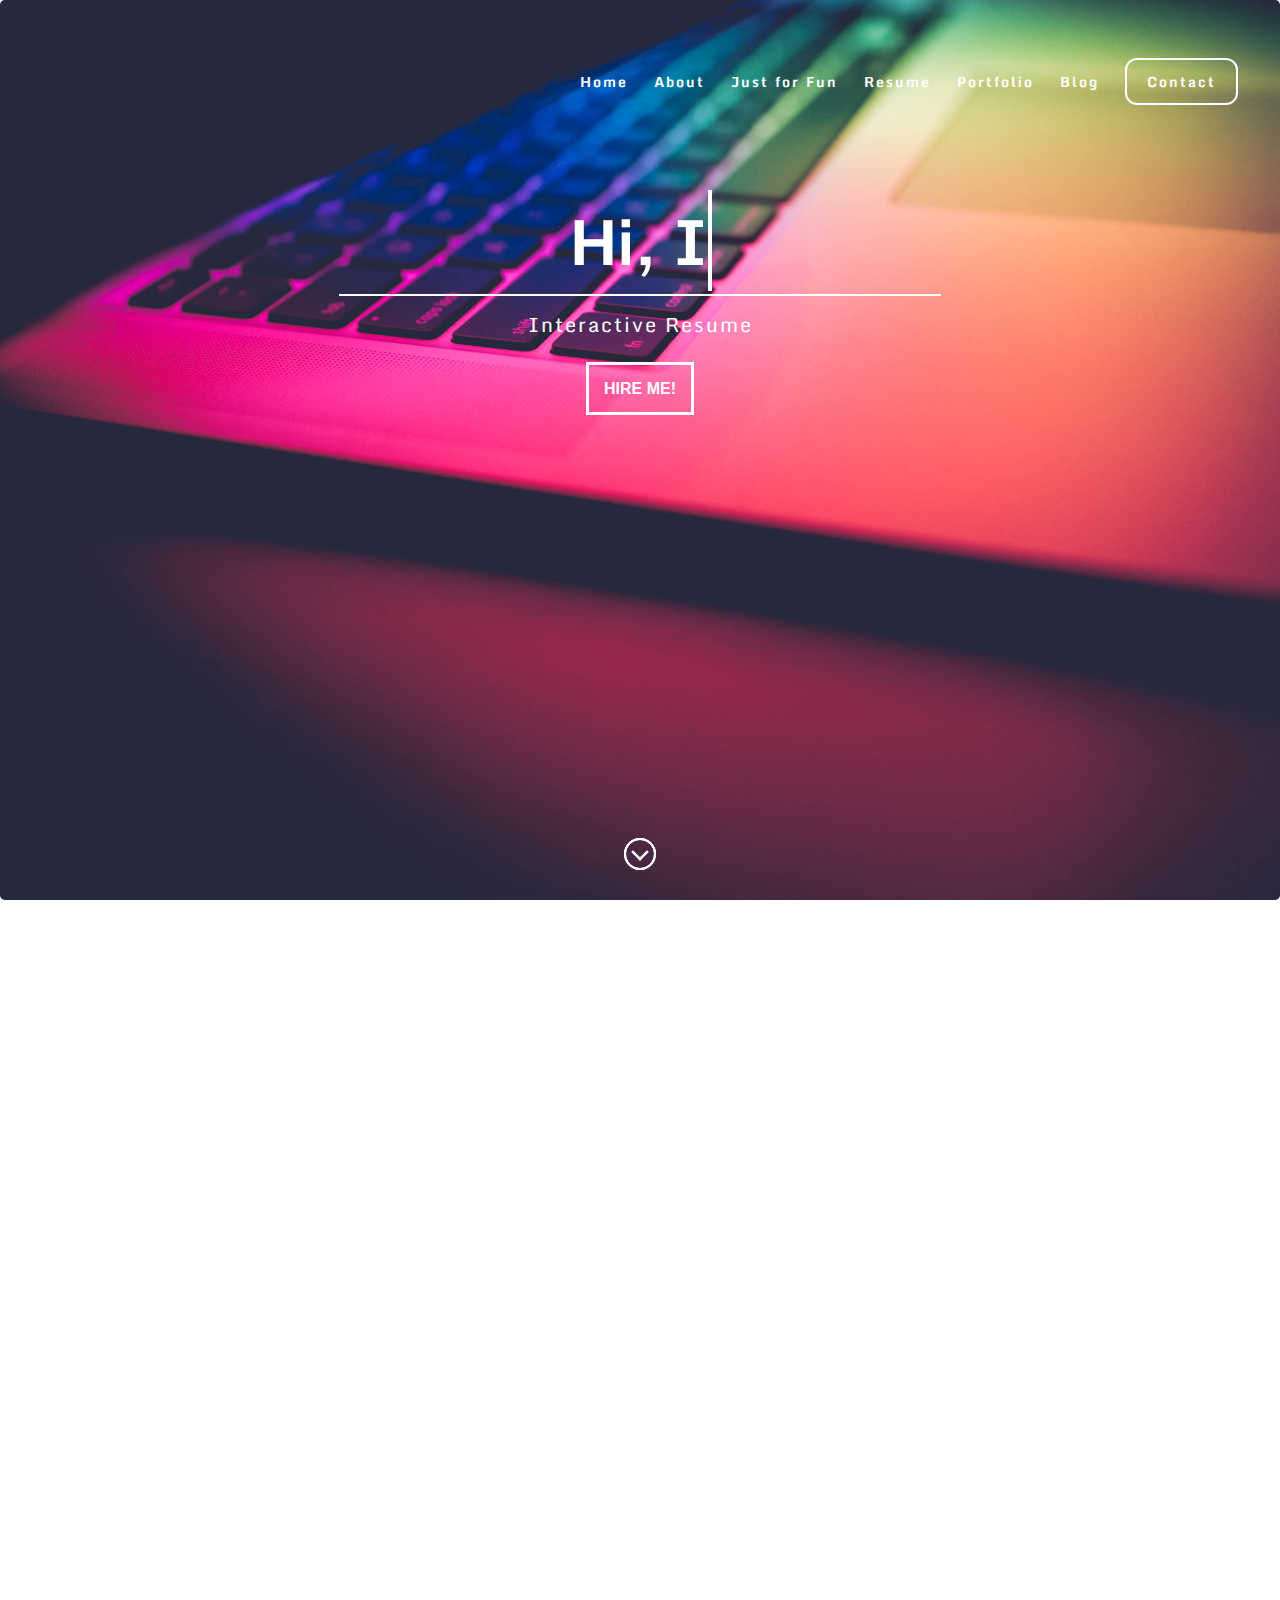
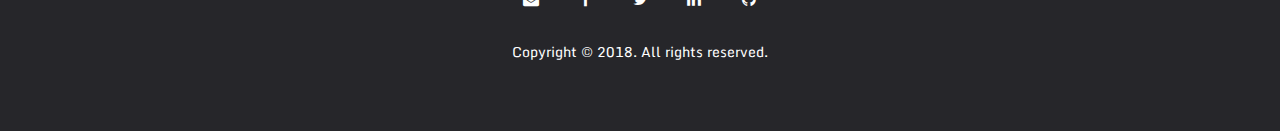
==== commit 59902ae9: "Made changes to homepage" ====
--- a/index.html
+++ b/index.html
@@ -74,7 +74,7 @@
                     <a href="#fun">Just for Fun</a>
                 </li>
                 <li class="li-style">
-                    <a href="#resume">Resume</a>
+                    <a href="docs/McDaniels Okoro CV.pdf" target="_blank">Resume</a>
                 </li>
                 <li class="li-style">
                     <a href="#portfolio">Portfolio</a>
@@ -89,7 +89,7 @@
        
             <h1 class="jumbo-header">
                 <p class="typewrite" data-period="2000" data-type='[ "Hi, I&#39;m McDaniels!", "I&#39;m a Codeaholic.", 
-                "A Frontend Dev.", "Aspiring Fullstack Dev.", "Passionate about Tech.", "A keen Andelan.", "When I&#39;m not Developing", 
+                "A Frontend Dev.", "Aspiring Fullstack Dev.", "Passionate about helping", "A keen Technologist.", "When I&#39;m not Developing", 
                 "I think about Developing." ]'>
                 <span class="wrap"></span>
                 </p>
@@ -177,16 +177,16 @@
                 <img src="images/for-fun.jpg" class="fun-image" alt="My Personal Photo">
                 <!--<h2 class="about-me">Know me some more.</h2>-->
                 <ul>
-                    <li>I've got a <span class="blogger" title=" Benson Idahosa University, Benin">Bachelor's degree</span> (Information and Computer System).</li>
+                    <li>I've got a <span class="blogger" title=" Benson Idahosa University, Benin, Nigeria">Bachelor's degree</span> (Information and Computer System).</li>
                     <li>I once lived in <a href="https://www.google.com/maps/place/Slough,+UK/@51.5069993,-0.6451447,12z/data=!4m5!3m4!1s0x487663427e9e92a9:0xb16ca352b90b0206!8m2!3d51.5105384!4d-0.5950406?hl=en" title="Have a peek" class="blogger" target="_blank">Slough, United Kingdom</a>.</li>
                     <li>I got my Master's degree (Software Engineering) at a <span class="blogger" title="University of Westminster">London University</span>.</li>
-                    <li>I now live in Port Harcourt.</li>
+                    <li>I now live in Warri, Delta State.</li>
                     <li>I love <span class="blogger" title="&#128525 &#128521 &#128515 &#128522 &#128527 &#128541 &#128540">emojis</span>.</li>
                     <li>I'm an avid fan of <span class="blogger" title="Bleach and Naruto">Japanese animes</span> and the <span class="blogger" title="Kon-nichiwa">Japanese language</span>.</li>
                     <li>I watch a lot of movies and wonder how I get the time to write codes.</li>
                     <li>I have a home on <a href="http://twitter.com/acodeaholic" class="blogger" target="_blank" title="Come visit me">Twitter</a>.</li>
-                    <li>I'm currently a <span class="blogger" title="Mehhhh &#128530">System Administrator</span>.</li>
-                    <li>I can't wait to transition to a <span class="blogger" title="Yaaay! &#128588">Software Engineering</span> role.</li>
+                    <li>I just left a <span class="blogger" title="Mehhhh &#128530">System Administrator</span> role.</li>
+                    <li>I love to help people, so a role in <span class="blogger" title="Pretty cool! &#128588">IT Support</span> is on point now.</li>
                     <li>The goal is to work from home (or wherever I want).</li>
                     <li><a href="#contactme" style="color: #000; border-bottom:1px dashed #ff2222;">Oh, just connect with me already</a></li>
                     <!--<li>Ideas come naturally to me.</li>
@@ -194,7 +194,7 @@
                     <li>I question myself "WHY" I do that all the time.</li>-->
                     <li>Did I mention I'm a <a href="http://mcdanielsokoro.wordpress.com" class="blogger" target="_blank" title="Psst! Don't expect much">blogger</a> too?</li>
                     <li>Oh, and computers listen to me when I speak.</li>
-                    <li>I not only code. I get involved in <span class="blogger" title="Badminton, Tennis, Running, Swimming">sports</span> too.
+                    <li>I do not only code, I also get involved in <span class="blogger" title="Badminton, Tennis, Running, Swimming">sports</span> too.
                     <li>Marriage is at the bottom of my list (like, literally).</li>
                 </ul>
             </div>
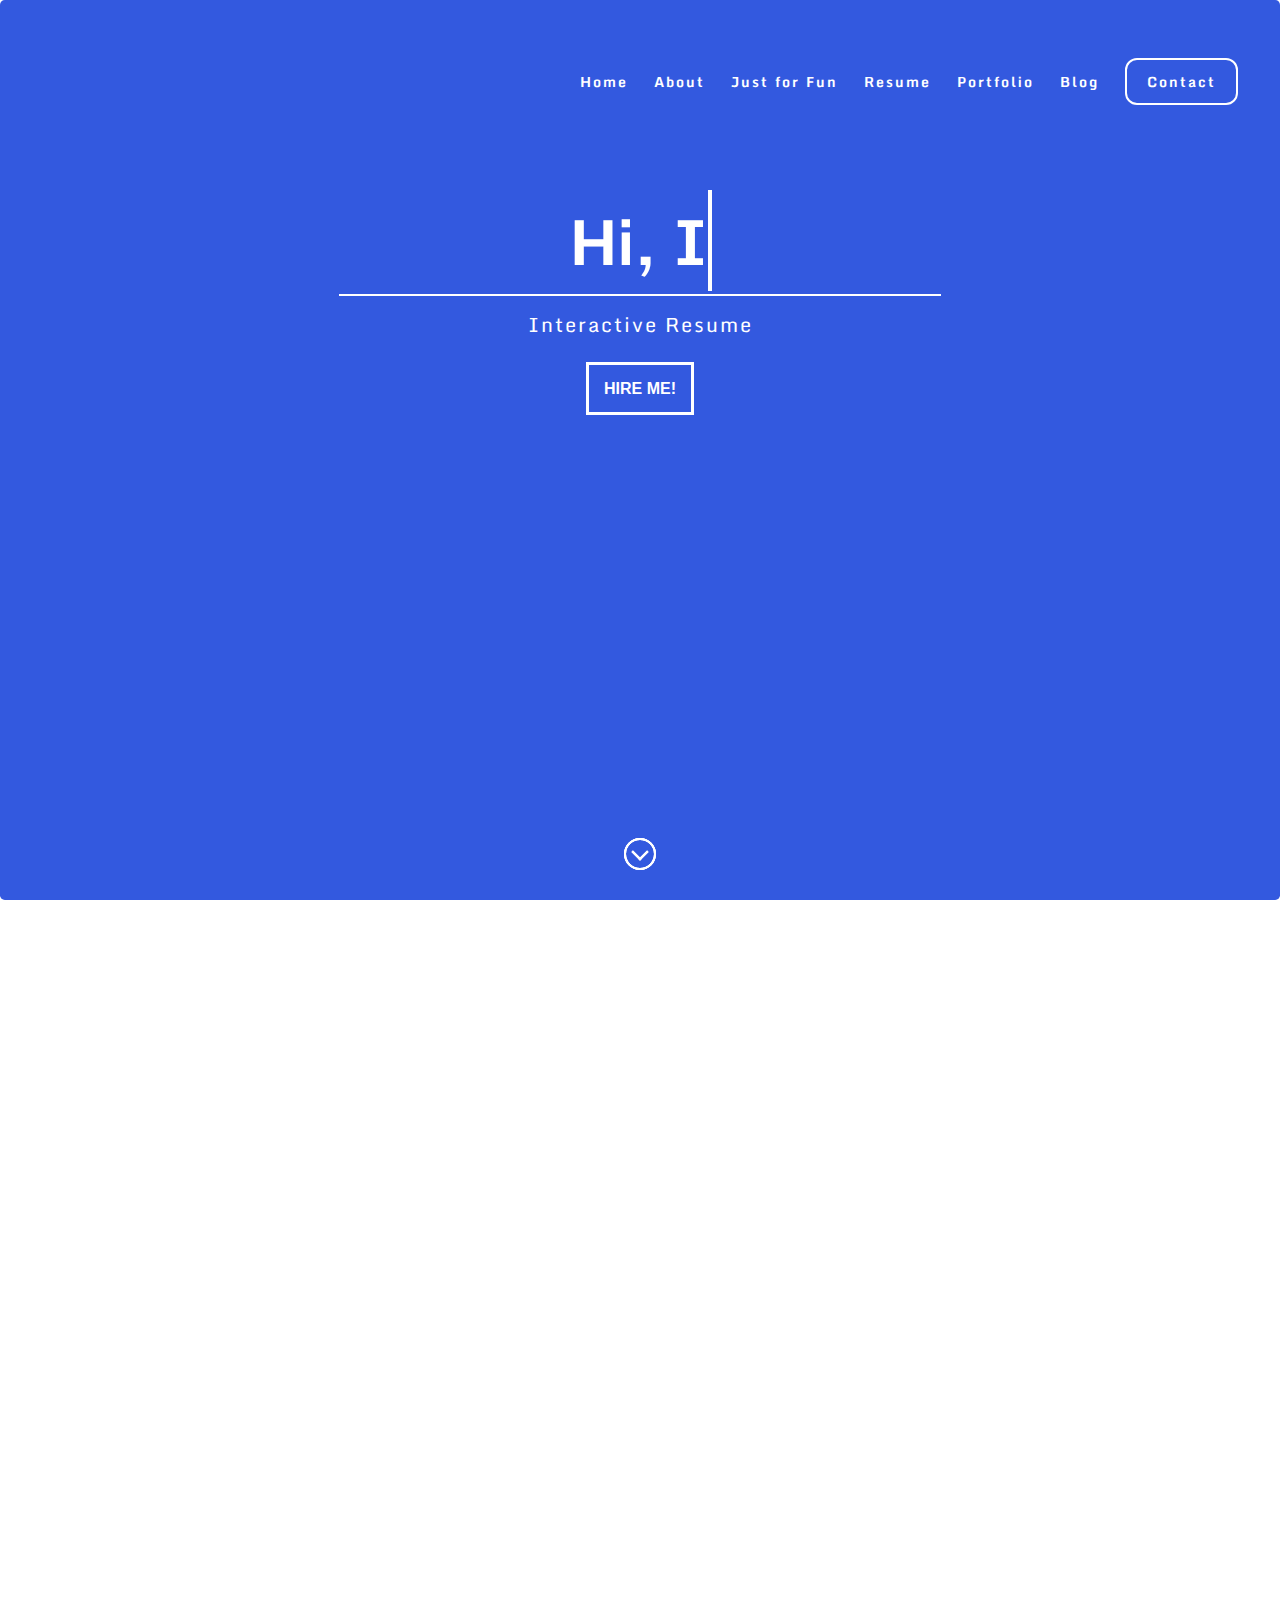
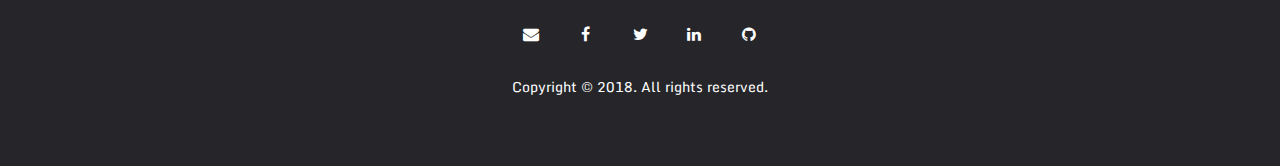
==== commit 00b9de7d: "Update index.html" ====
--- a/index.html
+++ b/index.html
@@ -187,7 +187,7 @@
                     <li>I have a home on <a href="http://twitter.com/acodeaholic" class="blogger" target="_blank" title="Come visit me">Twitter</a>.</li>
                     <li>I just left a <span class="blogger" title="Mehhhh &#128530">System Administrator</span> role.</li>
                     <li>I love to help people, so a role in <span class="blogger" title="Pretty cool! &#128588">IT Support</span> is on point now.</li>
-                    <li>The goal is to work from home (or wherever I want).</li>
+                    <li>The ultimate goal is to work from home (or wherever I want).</li>
                     <li><a href="#contactme" style="color: #000; border-bottom:1px dashed #ff2222;">Oh, just connect with me already</a></li>
                     <!--<li>Ideas come naturally to me.</li>
                     <li>But I struggle to implement these ideas.</li>
@@ -350,4 +350,4 @@
     <!-- ScrollReveal Helper -->
     <script src="bower_components/anijs/dist/helpers/scrollreveal/anijs-helper-scrollreveal-min.js"></script>
 </body>
-</html>+</html>
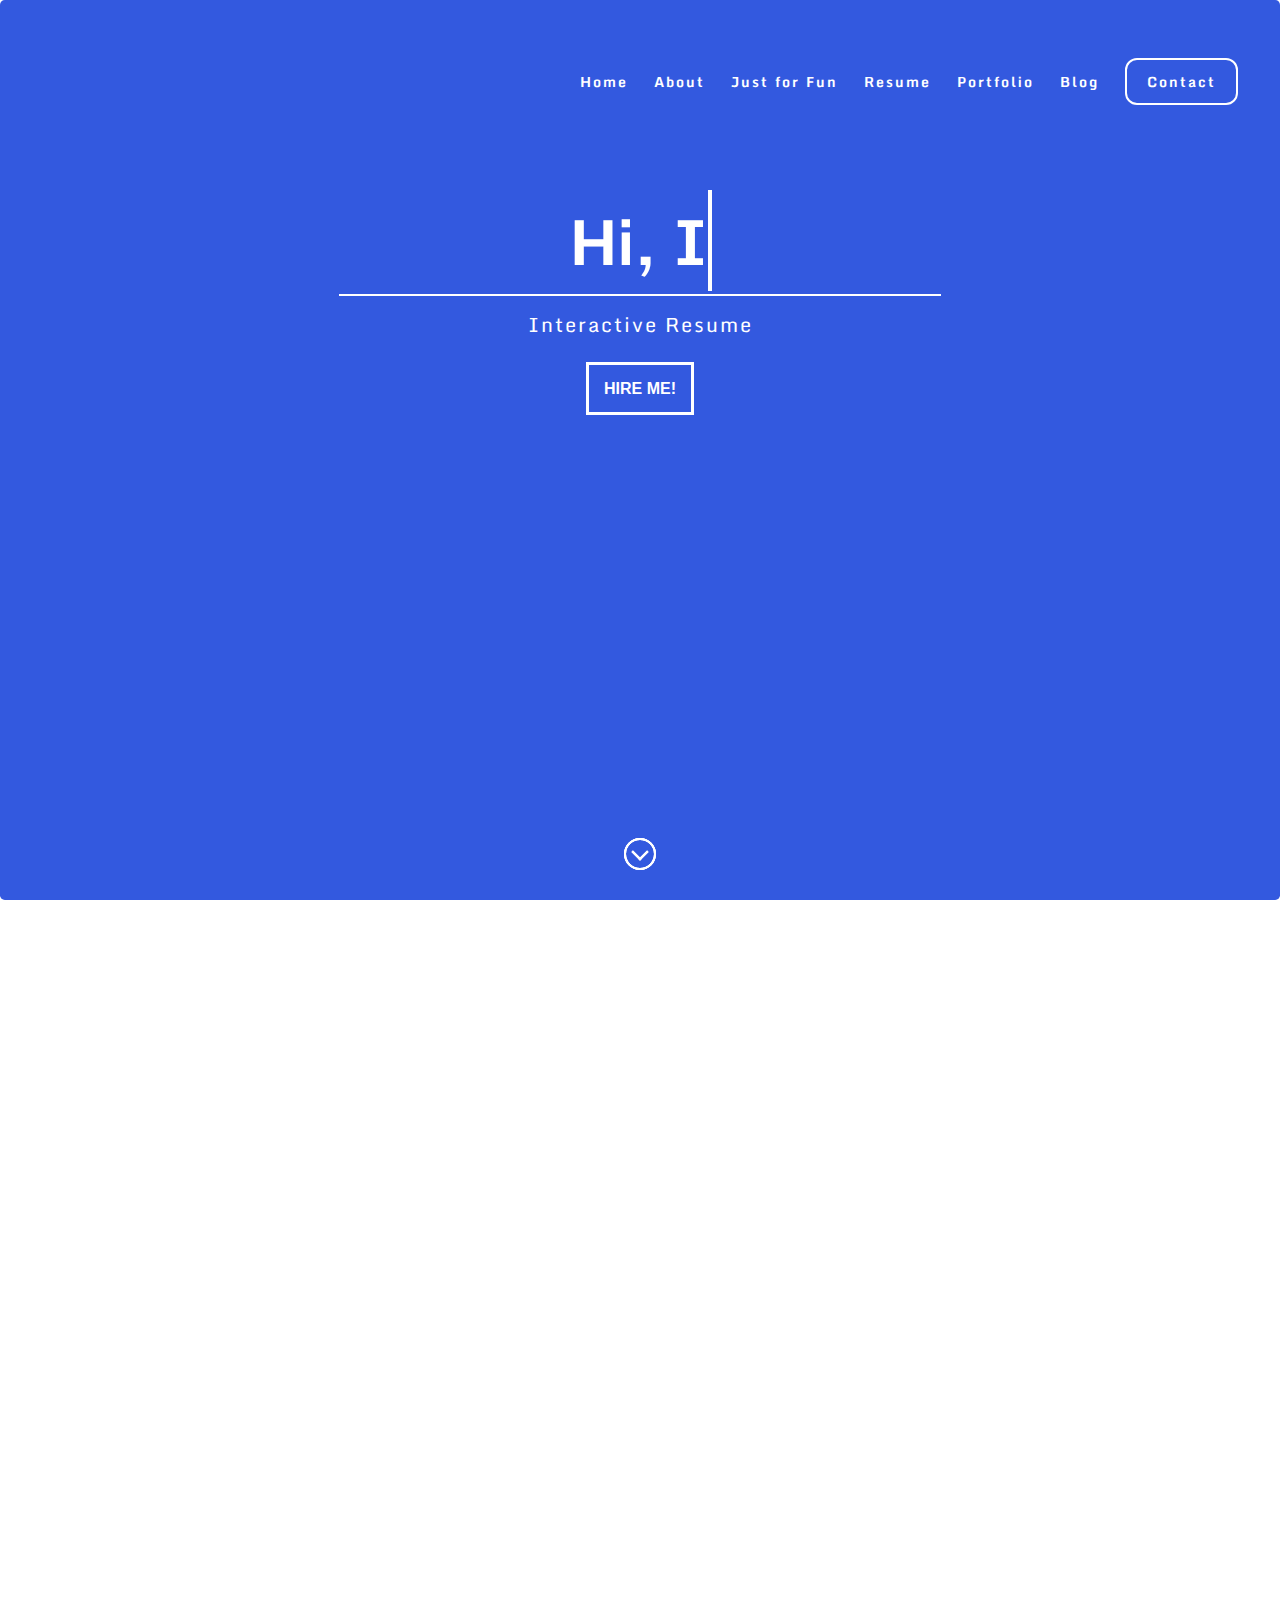
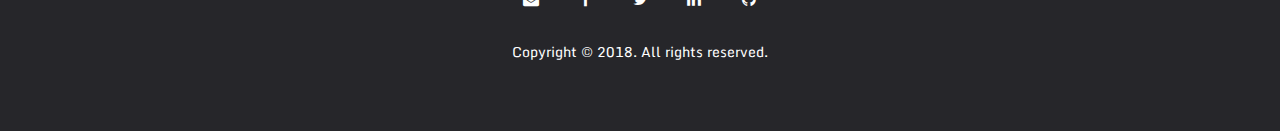
==== commit e8ce9d92: "Changed an image" ====
--- a/index.html
+++ b/index.html
@@ -140,7 +140,7 @@
         <div class="row">
             <div class="col">
                 <p class="body-class" style="padding-left:100px; padding-right:100px">
-                    <img class="image-circle" src="./images/mcdaniels.jpeg" alt="Personal Photo">I've got some pretty amazing HTML, CSS and JavaScript skills that will make you marvel. Although I'm still a learner
+                    <img class="image-circle" src="./images/mcdaniels2.jpg" alt="Personal Photo">I've got some pretty amazing HTML, CSS and JavaScript skills that will make you marvel. Although I'm still a learner
                     (we all are. I'm sure you are too?), I believe I'm not too far from
                     <span class="key-word blogger" title="I'm definitely not bluffing">awesome</span>. Well, what do you know? I'm always focused, towards achieving individual goals and goals set by others.
                     I hate to boast, but I'm pretty much more of a
@@ -187,7 +187,7 @@
                     <li>I have a home on <a href="http://twitter.com/acodeaholic" class="blogger" target="_blank" title="Come visit me">Twitter</a>.</li>
                     <li>I just left a <span class="blogger" title="Mehhhh &#128530">System Administrator</span> role.</li>
                     <li>I love to help people, so a role in <span class="blogger" title="Pretty cool! &#128588">IT Support</span> is on point now.</li>
-                    <li>The ultimate goal is to work from home (or wherever I want).</li>
+                    <li>The goal is to work from home (or wherever I want).</li>
                     <li><a href="#contactme" style="color: #000; border-bottom:1px dashed #ff2222;">Oh, just connect with me already</a></li>
                     <!--<li>Ideas come naturally to me.</li>
                     <li>But I struggle to implement these ideas.</li>
@@ -350,4 +350,4 @@
     <!-- ScrollReveal Helper -->
     <script src="bower_components/anijs/dist/helpers/scrollreveal/anijs-helper-scrollreveal-min.js"></script>
 </body>
-</html>
+</html>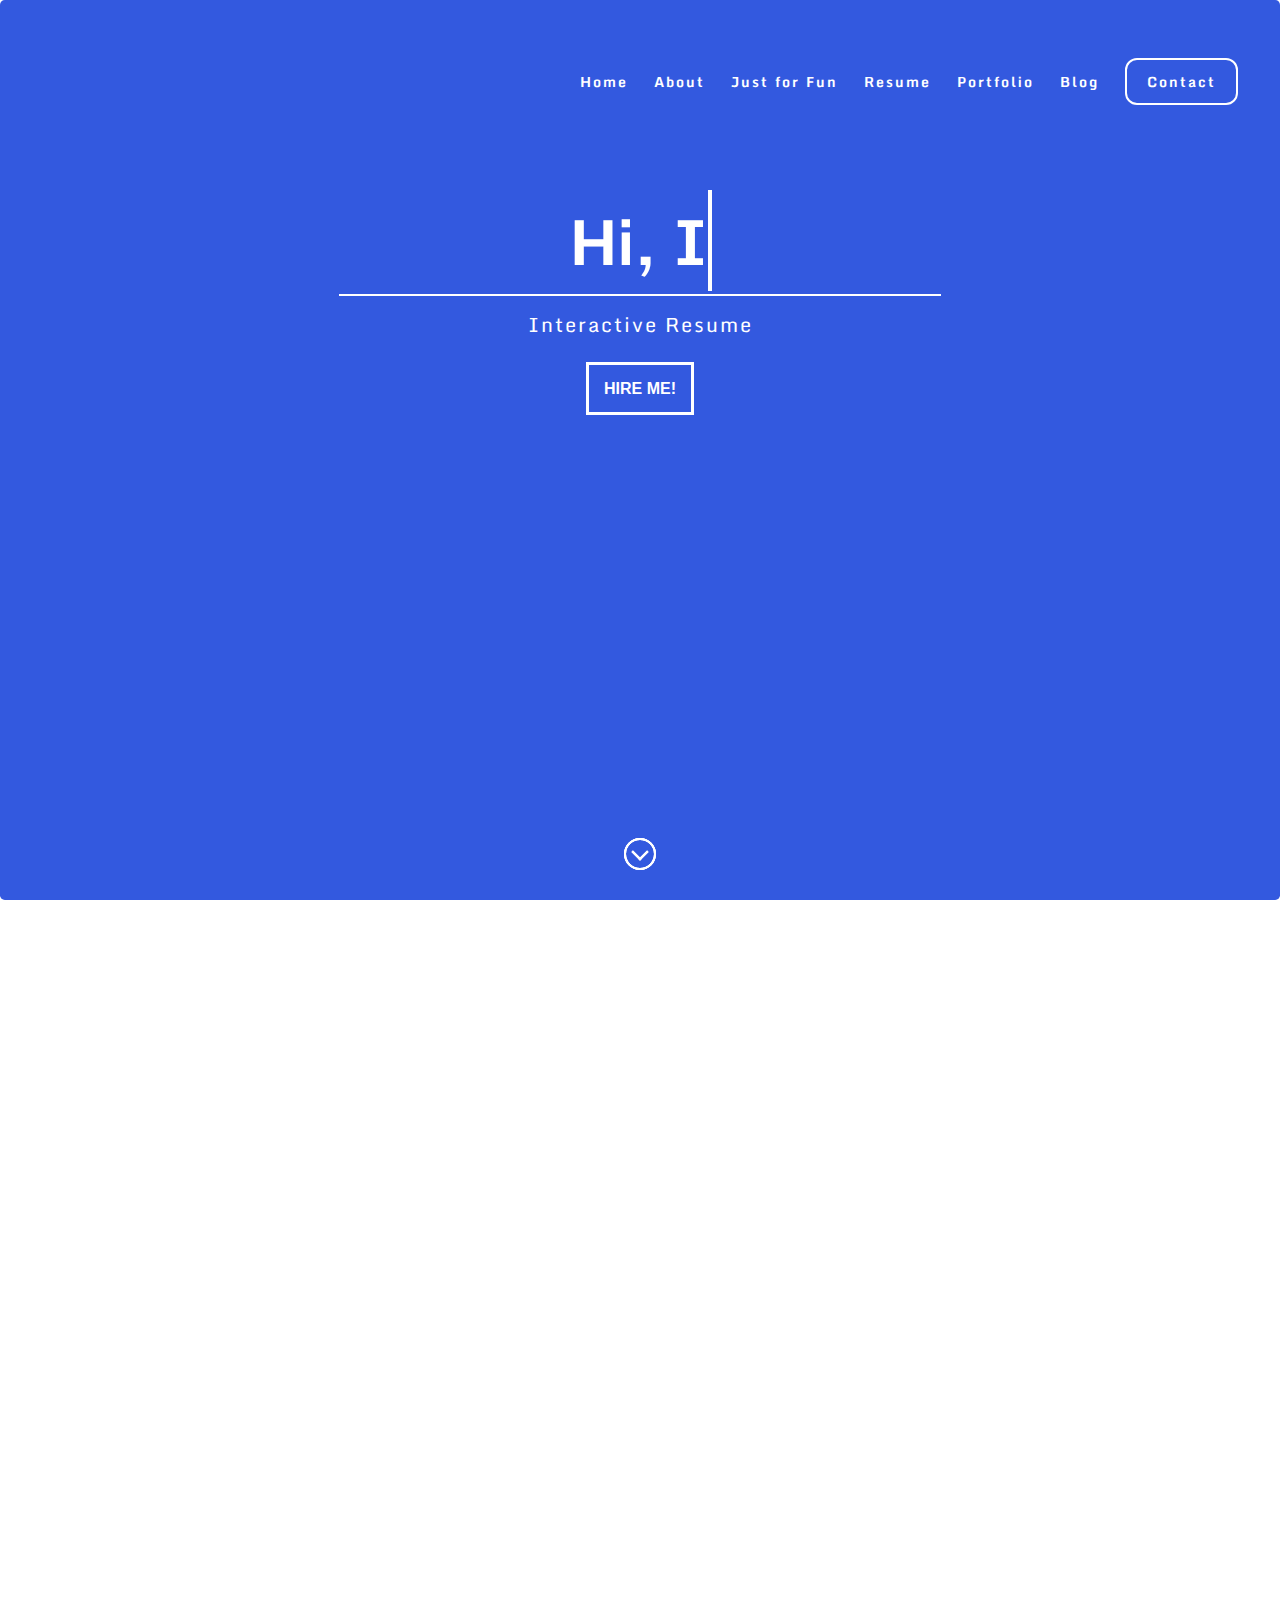
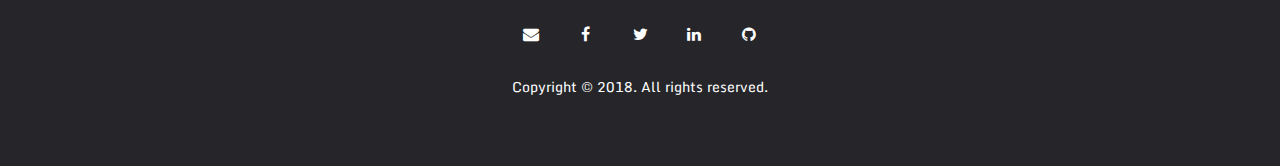
==== commit 76ee01fa: "Merge branch 'master' of https://github.com/jukels/jukels.github.io" ====
--- a/index.html
+++ b/index.html
@@ -187,7 +187,7 @@
                     <li>I have a home on <a href="http://twitter.com/acodeaholic" class="blogger" target="_blank" title="Come visit me">Twitter</a>.</li>
                     <li>I just left a <span class="blogger" title="Mehhhh &#128530">System Administrator</span> role.</li>
                     <li>I love to help people, so a role in <span class="blogger" title="Pretty cool! &#128588">IT Support</span> is on point now.</li>
-                    <li>The goal is to work from home (or wherever I want).</li>
+                    <li>The ultimate goal is to work from home (or wherever I want).</li>
                     <li><a href="#contactme" style="color: #000; border-bottom:1px dashed #ff2222;">Oh, just connect with me already</a></li>
                     <!--<li>Ideas come naturally to me.</li>
                     <li>But I struggle to implement these ideas.</li>
@@ -350,4 +350,4 @@
     <!-- ScrollReveal Helper -->
     <script src="bower_components/anijs/dist/helpers/scrollreveal/anijs-helper-scrollreveal-min.js"></script>
 </body>
-</html>+</html>
